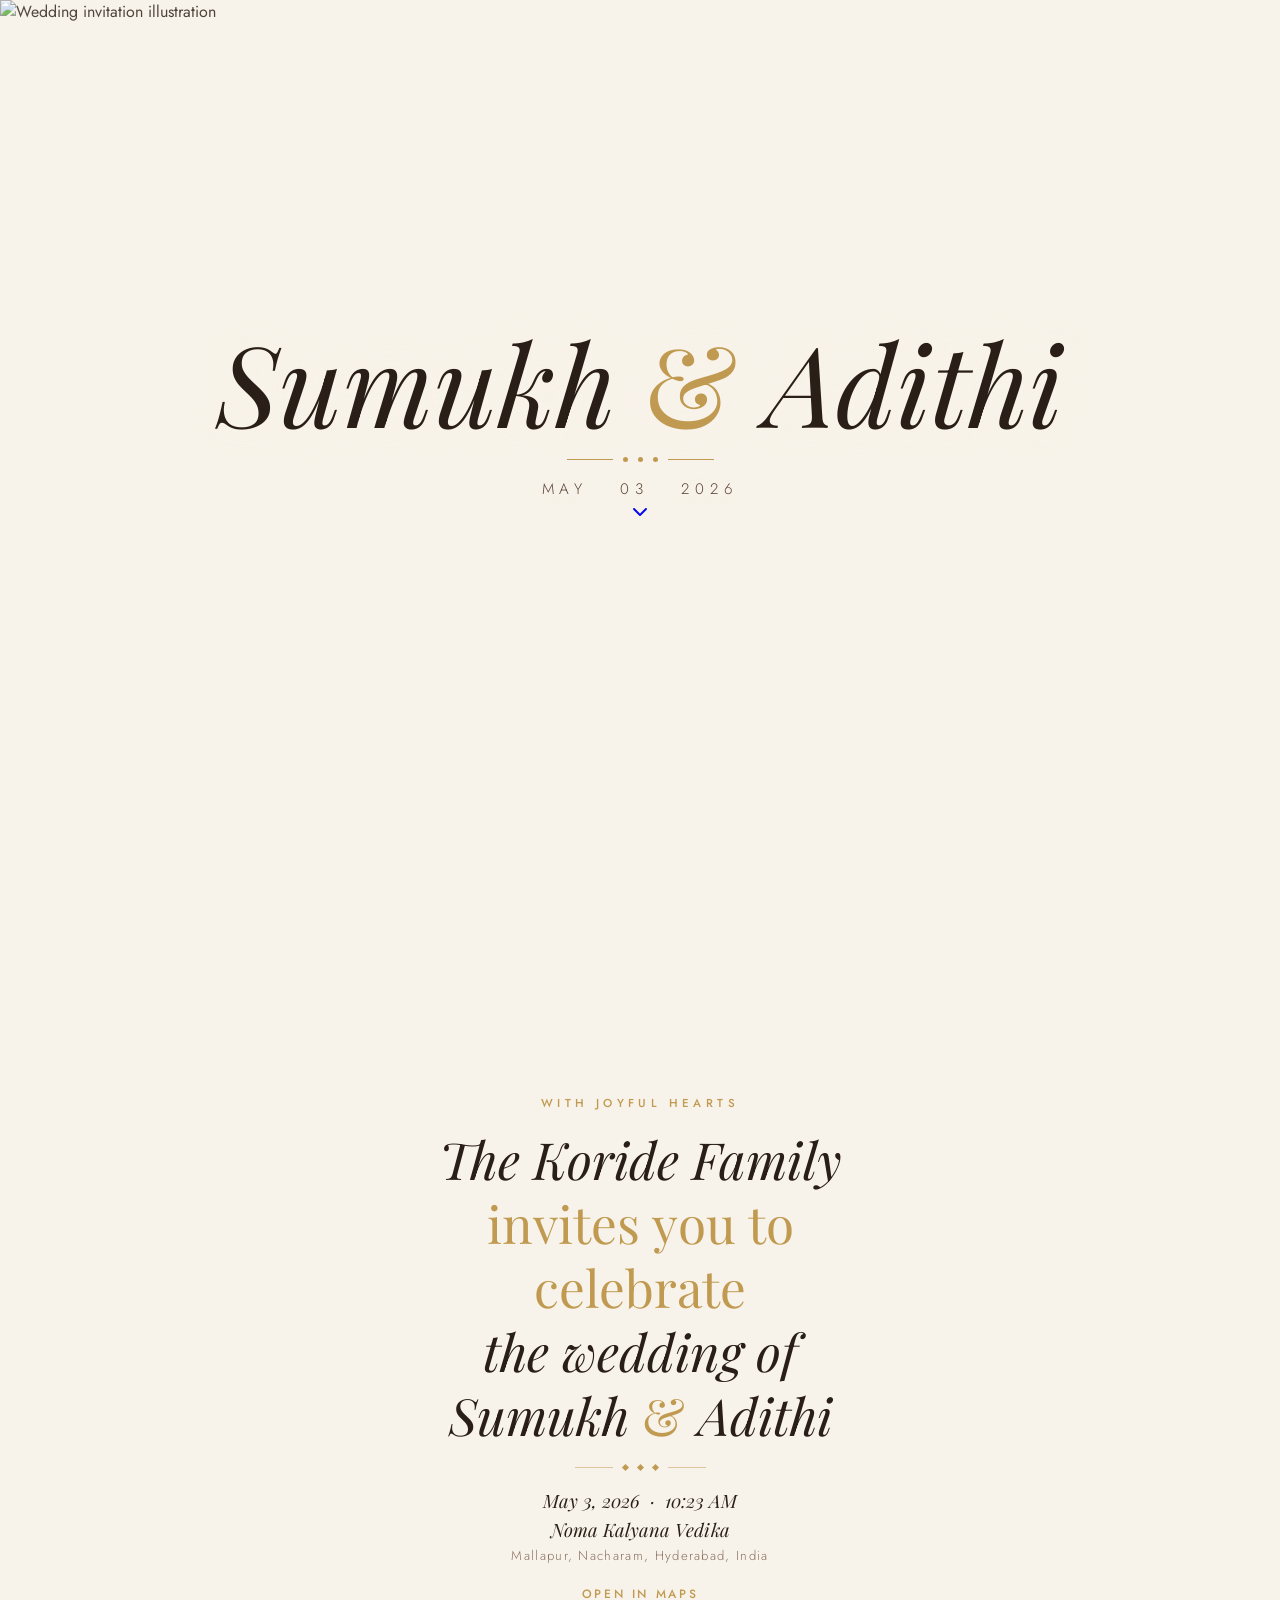
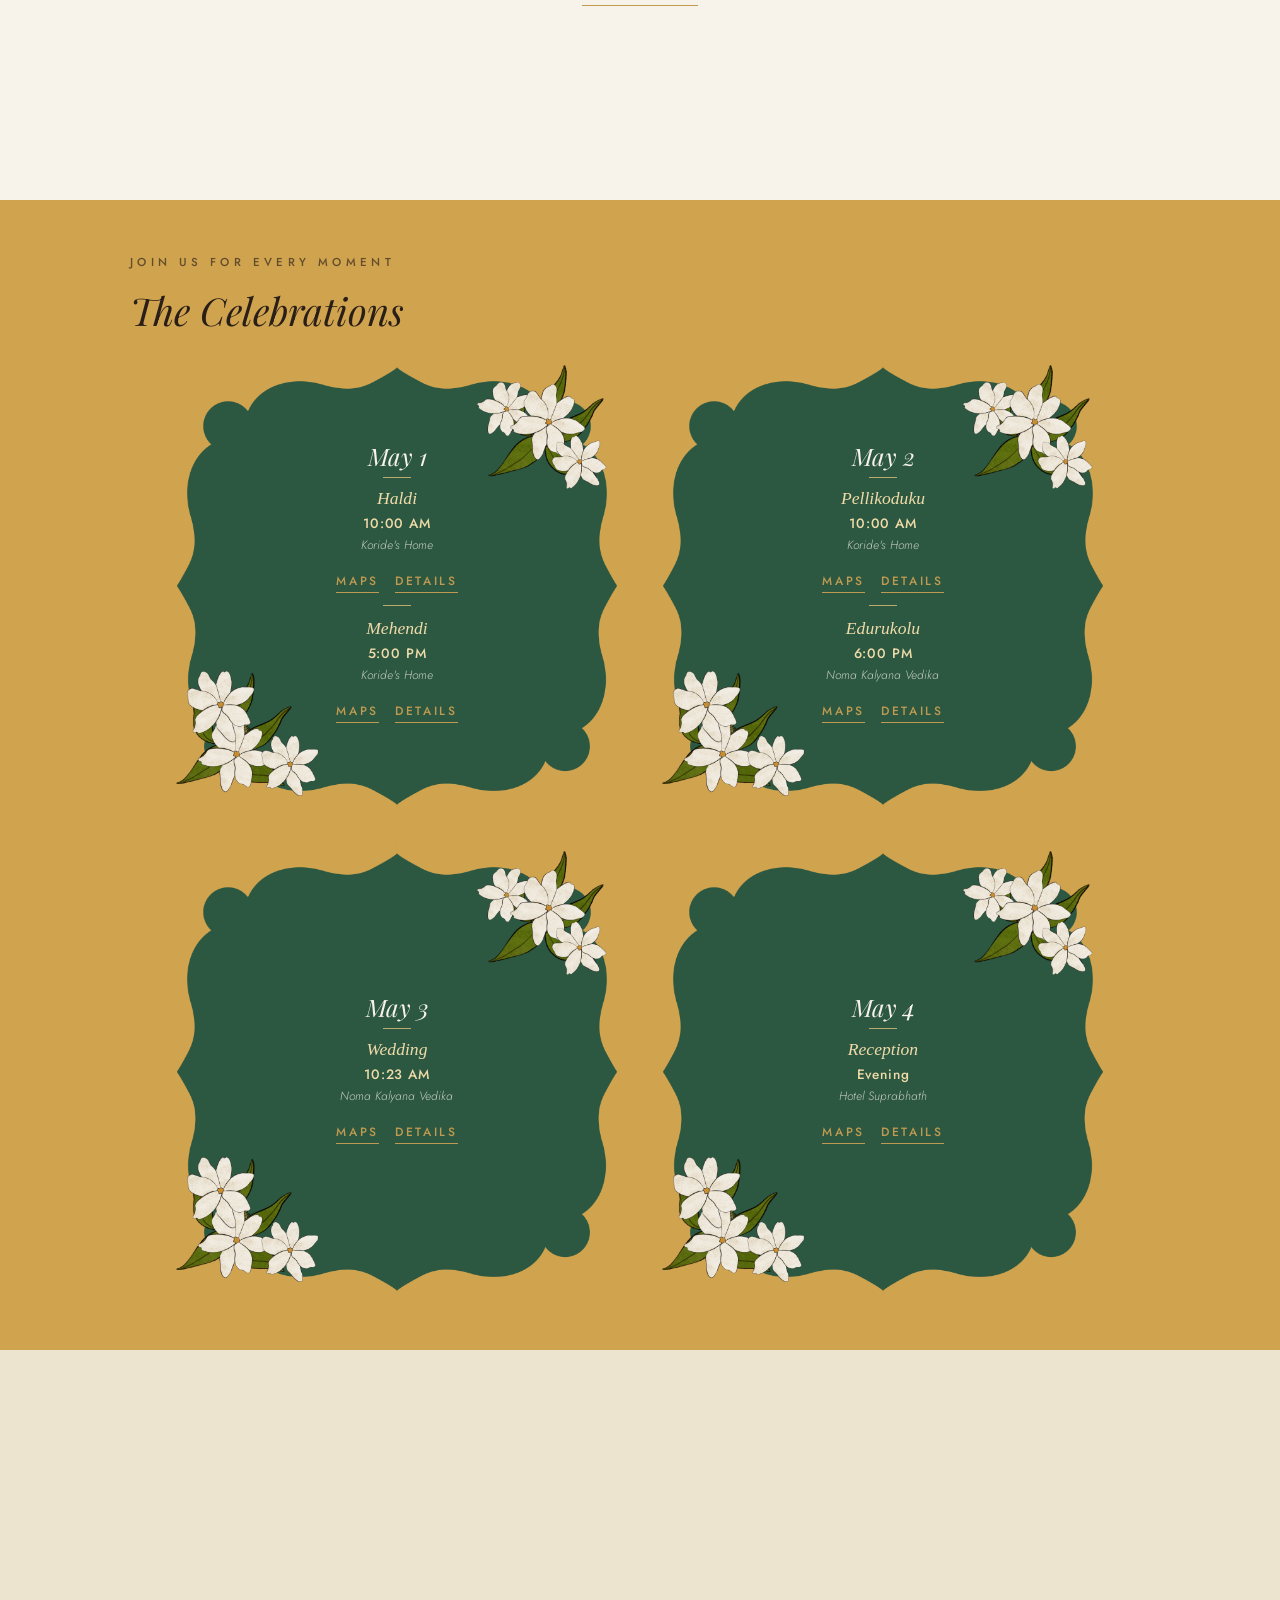
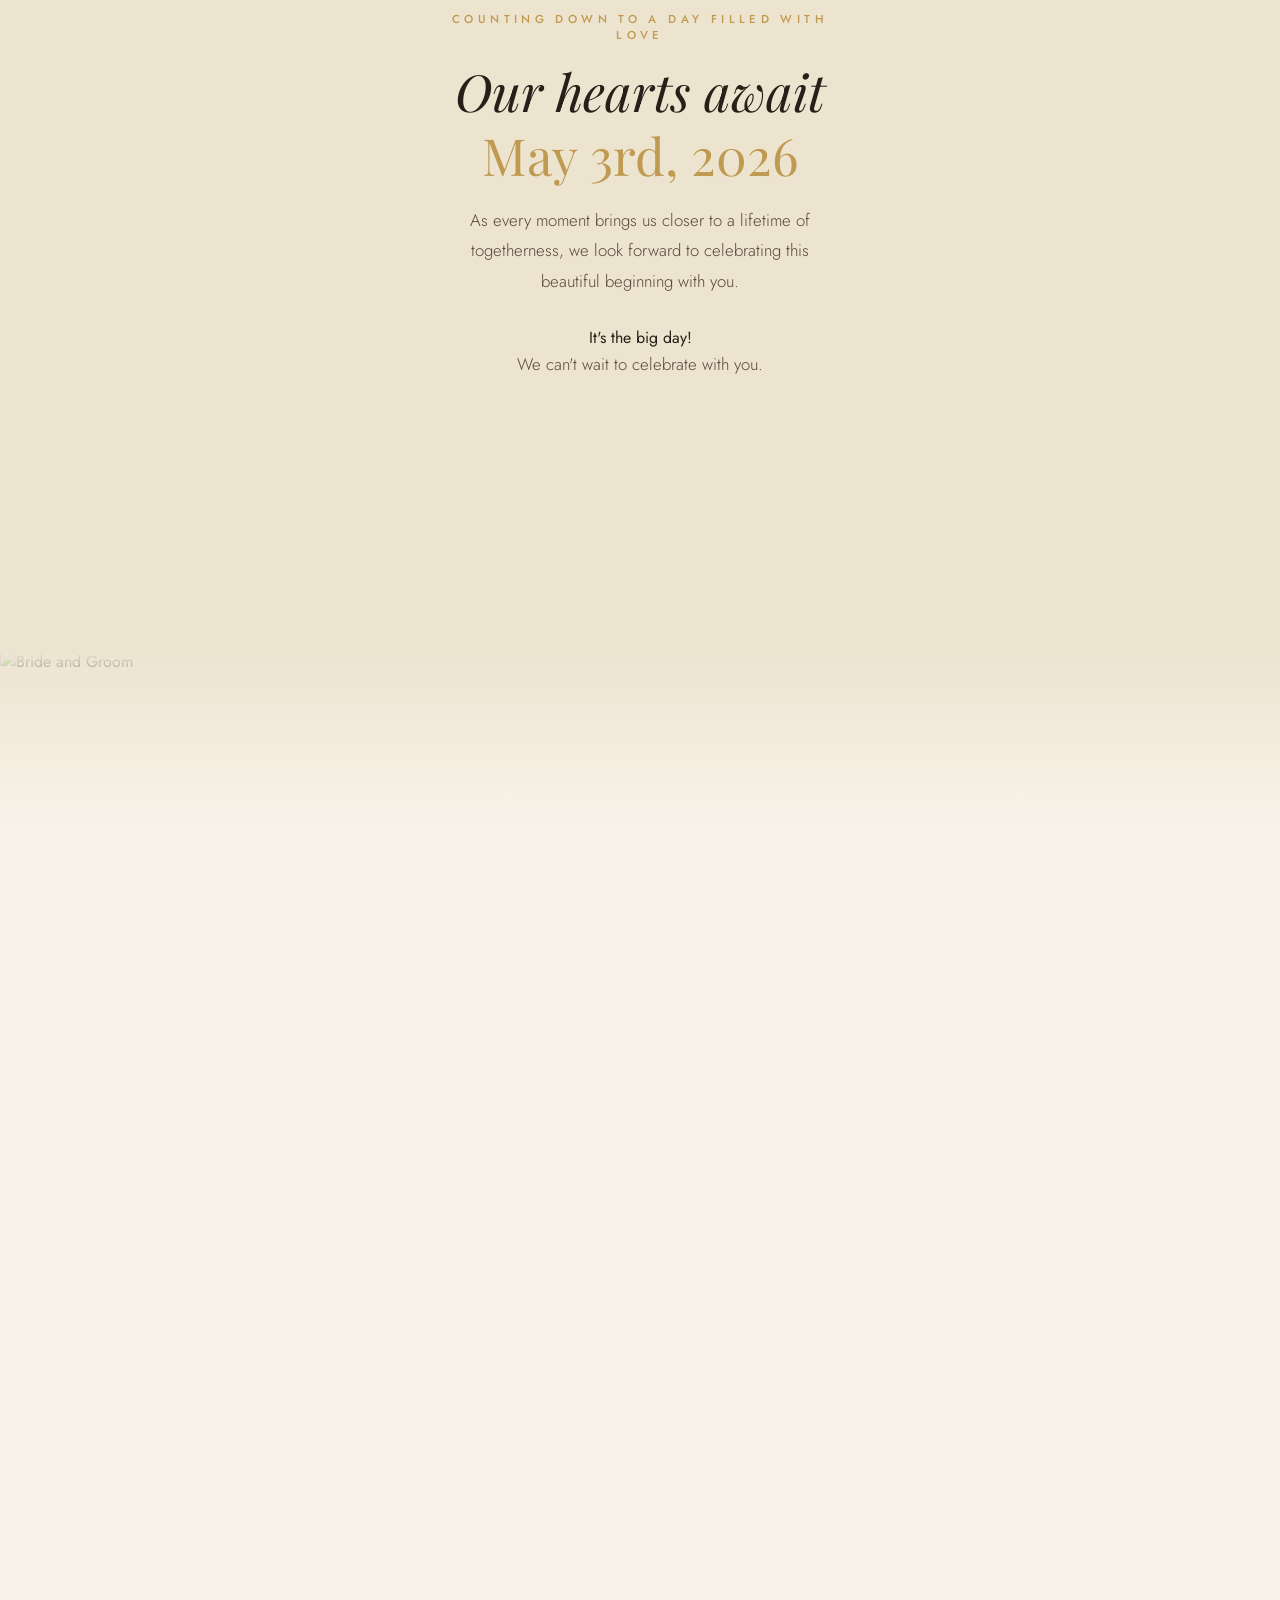
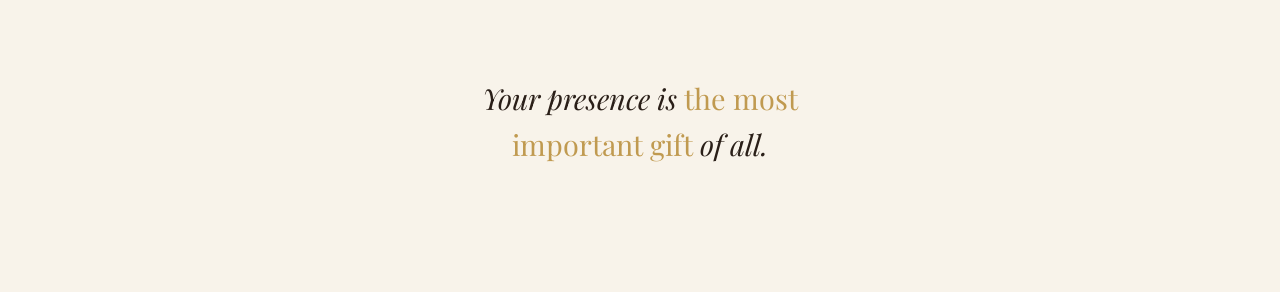
==== index.html @ 303911e2 "added some og url stuff" ====
<!DOCTYPE html>
<html lang="en">
<head>
  <meta charset="utf-8">
  <title>Sumukh & Adithi | The Wedding</title>
  <meta property="og:site_name" content="Sumukh & Adithi | Wedding">
    <meta property="og:url" content="https://sumukh-weds-adithi.netlify.app">
  <meta property="og:type" content="website">
    <meta property="og:image" content="assets/main_page.png">
<meta property="og:image:width" content="1200">
<meta property="og:image:height" content="630">
  <meta name="title" property="og:title" content="Sumukh & Adithi | Wedding">
<meta name="description" property="og:description" content="Sumukh & Adithi are getting married on May 3rd, 2026 in Hyderabad. Join us for the wedding celebrations">  <meta name="viewport" content="width=device-width, initial-scale=1">
  <meta name="theme-color" content="#f8f3ea">

  <link rel="preconnect" href="https://fonts.googleapis.com">
  <link rel="preconnect" href="https://fonts.gstatic.com" crossorigin>
  <link href="https://fonts.googleapis.com/css2?family=Playfair+Display:ital,wght@0,400;0,500;1,400;1,500&family=Jost:wght@300;400;500&display=swap" rel="stylesheet">
  <link rel="stylesheet" href="https://cdnjs.cloudflare.com/ajax/libs/font-awesome/6.5.0/css/all.min.css">
  <link rel="stylesheet" href="style.css">
  <link rel="icon" type="image/png" href="assets/favicon.ico">

</head>
<body>

  <!-- ════════════════════ HERO ════════════════════ -->
  <section class="hero">
    <picture>
      <source media="(min-width: 768px)" srcset="assets/Cream_and_Green_Indian_Traditional_Wedding_Invitation__Website_.svg">
      <img class="hero-svg-bg" src="assets/Cream_and_Green_Indian_Traditional_Wedding_Invitation.svg" alt="Wedding invitation illustration">
    </picture>

    <div class="petals" aria-hidden="true">
      <div class="petal"><svg viewBox="0 0 20 28" fill="none"><ellipse cx="10" cy="14" rx="7" ry="12" fill="#ffffff" opacity="0.9" transform="rotate(-15 10 14)"/></svg></div>
      <div class="petal"><svg viewBox="0 0 18 26" fill="none"><ellipse cx="9" cy="13" rx="6" ry="11" fill="#f5f0e8" opacity="0.85" transform="rotate(20 9 13)"/></svg></div>
      <div class="petal"><svg viewBox="0 0 22 30" fill="none"><ellipse cx="11" cy="15" rx="8" ry="13" fill="#ffffff" opacity="0.75" transform="rotate(-30 11 15)"/></svg></div>
      <div class="petal"><svg viewBox="0 0 16 24" fill="none"><ellipse cx="8" cy="12" rx="5.5" ry="10" fill="#d4a843" opacity="0.8" transform="rotate(10 8 12)"/></svg></div>
      <div class="petal"><svg viewBox="0 0 20 28" fill="none"><ellipse cx="10" cy="14" rx="7" ry="12" fill="#c9962e" opacity="0.7" transform="rotate(-20 10 14)"/></svg></div>
      <div class="petal"><svg viewBox="0 0 18 26" fill="none"><ellipse cx="9" cy="13" rx="6" ry="11" fill="#e8c96a" opacity="0.85" transform="rotate(35 9 13)"/></svg></div>
      <div class="petal"><svg viewBox="0 0 20 28" fill="none"><ellipse cx="10" cy="14" rx="7" ry="12" fill="#faf4e1" opacity="0.9" transform="rotate(-5 10 14)"/></svg></div>
      <div class="petal"><svg viewBox="0 0 24 32" fill="none"><ellipse cx="12" cy="16" rx="8" ry="14" fill="#ffffff" opacity="0.6" transform="rotate(25 12 16)"/></svg></div>
      <div class="petal"><svg viewBox="0 0 16 22" fill="none"><ellipse cx="8" cy="11" rx="5" ry="9" fill="#b8862a" opacity="0.75" transform="rotate(-40 8 11)"/></svg></div>
      <div class="petal"><svg viewBox="0 0 20 28" fill="none"><ellipse cx="10" cy="14" rx="7" ry="12" fill="#e8c96a" opacity="0.65" transform="rotate(15 10 14)"/></svg></div>
      <div class="petal"><svg viewBox="0 0 18 26" fill="none"><ellipse cx="9" cy="13" rx="6" ry="11" fill="#fffbf0" opacity="0.95" transform="rotate(-25 9 13)"/></svg></div>
      <div class="petal"><svg viewBox="0 0 22 30" fill="none"><ellipse cx="11" cy="15" rx="7.5" ry="13" fill="#d4a843" opacity="0.6" transform="rotate(8 11 15)"/></svg></div>
    <div class="petal"><svg viewBox="0 0 18 26" fill="none"><ellipse cx="9" cy="13" rx="6" ry="11" fill="#ff4d8d" opacity="0.85" transform="rotate(-15 9 13)"/></svg></div>
<div class="petal"><svg viewBox="0 0 20 28" fill="none"><ellipse cx="10" cy="14" rx="7" ry="12" fill="#e8195a" opacity="0.75" transform="rotate(22 10 14)"/></svg></div>
<div class="petal"><svg viewBox="0 0 16 24" fill="none"><ellipse cx="8" cy="12" rx="5.5" ry="10" fill="#ff6ba8" opacity="0.9" transform="rotate(-35 8 12)"/></svg></div>
<div class="petal"><svg viewBox="0 0 22 30" fill="none"><ellipse cx="11" cy="15" rx="8" ry="13" fill="#ff1a6c" opacity="0.8" transform="rotate(12 11 15)"/></svg></div>
<div class="petal"><svg viewBox="0 0 18 26" fill="none"><ellipse cx="9" cy="13" rx="6" ry="11" fill="#ff4d8d" opacity="0.85" transform="rotate(-28 9 13)"/></svg></div>
    </div>

    <div class="hero-content">
      <h1>Sumukh <span class="hero-amp">&amp;</span> Adithi</h1>
      <div class="hero-divider">
        <div class="dot"></div>
        <div class="dot"></div>
        <div class="dot"></div>
      </div>
      <p class="hero-date">May &nbsp; 03 &nbsp; 2026</p>
    </div>

    <a href="#welcome" class="scroll-arrow" aria-label="Scroll down">
      <i class="fa fa-chevron-down"></i>
    </a>
  </section>

  <!-- ════════════════════ WELCOME ════════════════════ -->
  <section id="welcome" class="welcome">
    <div class="welcome-inner">
      <p class="section-label reveal">With joyful hearts</p>
      <h2 class="section-title reveal reveal-d1">
        The Koride Family<br>
        <span class="accent">invites you to celebrate</span><br>
        the wedding of<br>
        Sumukh <span class="accent">&amp;</span> Adithi
      </h2>
      <div class="gold-rule reveal reveal-d2">
        <div class="dia"></div><div class="dia"></div><div class="dia"></div>
      </div>
      <p class="detail-line reveal reveal-d2">May 3, 2026 &nbsp;·&nbsp; 10:23 AM</p>
      <p class="detail-line reveal reveal-d2">Noma Kalyana Vedika</p>
      <p class="detail-sub reveal reveal-d3">Mallapur, Nacharam, Hyderabad, India</p>
      <a class="maps-link reveal reveal-d3" href="https://maps.app.goo.gl/pnnGEKu9GH6HP7Bb6" target="_blank">Open in Maps</a>
    </div>
  </section>

  <!-- ════════════════════ EVENTS ════════════════════ -->
  <section class="events-section">
    <div class="events-wrap">
      <p class="section-label reveal">Join us for every moment</p>
      <h2 class="section-title reveal reveal-d1">The Celebrations</h2>

      <div class="events-grid">

        <!-- May 1 -->
        <div class="event-card reveal reveal-d1">
          <h3>May 1</h3>
          <div class="event-div"></div>
          <div class="event-item"
               data-title="Haldi"
               data-date="May 1, 2026 · 10:00 AM"
               data-location="Koride's Home"
               data-desc="An Indian pre-wedding ritual where a paste of turmeric, sandalwood, and oils is applied to the bride and groom for purification, auspiciousness, and skin health">
            <p style="font-style:italic;font-size:1.1em;margin-bottom:4px">Haldi</p>
            <p class="event-date-text">10:00 AM</p>
            <p class="event-loc">Koride's Home</p>
            <div class="event-actions">
              <a class="maps-link" href="https://maps.app.goo.gl/p1BziMAMjbYKRmMd9" target="_blank" onclick="event.stopPropagation()">Maps</a>
              <button class="event-btn" onclick="openModal(this.closest('.event-item'))">Details</button>
            </div>
          </div>
          <div class="event-div" style="margin:12px 0"></div>
          <div class="event-item"
               data-title="Mehendi"
               data-date="May 1, 2026 · 5:00 PM"
               data-location="Koride's Home"
               data-desc="An intimate evening of henna artistry, music, and joy. The hands and feet will be adorned with intricate mehndi patterns in celebration of new beginnings.">
            <p style="font-style:italic;font-size:1.1em;margin-bottom:4px">Mehendi</p>
            <p class="event-date-text">5:00 PM</p>
            <p class="event-loc">Koride's Home</p>
            <div class="event-actions">
              <a class="maps-link" href="https://maps.app.goo.gl/p1BziMAMjbYKRmMd9" target="_blank" onclick="event.stopPropagation()">Maps</a>
              <button class="event-btn" onclick="openModal(this.closest('.event-item'))">Details</button>
            </div>
          </div>
        </div>

        <!-- May 2 -->
        <div class="event-card reveal reveal-d2">
          <h3>May 2</h3>
          <div class="event-div"></div>
          <div class="event-item"
               data-title="Pellikoduku"
               data-date="May 2, 2026 · 10:00 AM"
               data-location="Koride's Home"
               data-desc="The traditional Telugu groom's ceremony, filled with sacred rituals, family blessings, and joyful festivities welcoming Sumukh into this new chapter.">
            <p style="font-style:italic;font-size:1.1em;margin-bottom:4px">Pellikoduku</p>
            <p class="event-date-text">10:00 AM</p>
            <p class="event-loc">Koride's Home</p>
            <div class="event-actions">
              <a class="maps-link" href="https://maps.app.goo.gl/p1BziMAMjbYKRmMd9" target="_blank" onclick="event.stopPropagation()">Maps</a>
              <button class="event-btn" onclick="openModal(this.closest('.event-item'))">Details</button>
            </div>
          </div>
          <div class="event-div" style="margin:12px 0"></div>
          <div class="event-item"
               data-title="Edurukolu"
               data-date="May 2, 2026 · 6:00 PM"
               data-location="Noma Kalyana Vedika"
               data-desc="The traditional Telugu wedding ritual marking the formal welcome of the groom and his family by the bride's family at the wedding venue.">
            <p style="font-style:italic;font-size:1.1em;margin-bottom:4px">Edurukolu</p>
            <p class="event-date-text">6:00 PM</p>
            <p class="event-loc">Noma Kalyana Vedika</p>
            <div class="event-actions">
              <a class="maps-link" href="https://maps.app.goo.gl/pnnGEKu9GH6HP7Bb6" target="_blank" onclick="event.stopPropagation()">Maps</a>
              <button class="event-btn" onclick="openModal(this.closest('.event-item'))">Details</button>
            </div>
          </div>
        </div>

        <!-- May 3 -->
        <div class="event-card reveal reveal-d3">
          <h3>May 3</h3>
          <div class="event-div"></div>
          <div class="event-item"
               data-title="Wedding"
               data-date="May 3, 2026 · 10:23 AM"
               data-location="Noma Kalyana Vedika"
               data-desc="The sacred union of Sumukh and Adithi. The muhurtham begins at 10:23 AM sharp — please be seated beforehand.">
            <p style="font-style:italic;font-size:1.1em;margin-bottom:4px">Wedding</p>
            <p class="event-date-text">10:23 AM</p>
            <p class="event-loc">Noma Kalyana Vedika</p>
            <div class="event-actions">
              <a class="maps-link" href="https://maps.app.goo.gl/pnnGEKu9GH6HP7Bb6" target="_blank" onclick="event.stopPropagation()">Maps</a>
              <button class="event-btn" onclick="openModal(this.closest('.event-item'))">Details</button>
            </div>
          </div>
        </div>

        <!-- May 4 -->
        <div class="event-card reveal reveal-d4">
          <h3>May 4</h3>
          <div class="event-div"></div>
          <!-- <div class="event-item"
               data-title="Satyanarayana Puja"
               data-date="May 4, 2026 · 10:00 AM"
               data-location="Koride's Home"
               data-desc="A sacred Hindu ceremony to invoke blessings and gratitude. This ritual brings the family together in devotion and celebration.">
            <p style="font-style:italic;font-size:1.1em;margin-bottom:4px">Satyanarayana Puja</p>
            <p class="event-date-text">10:00 AM</p>
            <p class="event-loc">Koride's Home</p>
            <div class="event-actions">
              <a class="maps-link" href="https://maps.app.goo.gl/p1BziMAMjbYKRmMd9" target="_blank" onclick="event.stopPropagation()">Maps</a>
              <button class="event-btn" onclick="openModal(this.closest('.event-item'))">Details</button>
            </div>
          </div>
          <div class="event-div" style="margin:12px 0"></div> -->
          <div class="event-item"
               data-title="Reception"
               data-date="May 4, 2026 · Evening"
               data-location="Hotel Suprabhath"
               data-desc="An evening of dinner, music, and dancing. Dress in your finest traditional or festive attire!">
            <p style="font-style:italic;font-size:1.1em;margin-bottom:4px">Reception</p>
            <p class="event-date-text">Evening</p>
            <p class="event-loc">Hotel Suprabhath</p>
            <div class="event-actions">
              <a class="maps-link" href="https://maps.app.goo.gl/icMbtGBNhkcbWjBH8" target="_blank" onclick="event.stopPropagation()">Maps</a>
              <button class="event-btn" onclick="openModal(this.closest('.event-item'))">Details</button>
            </div>
          </div>
        </div>

      </div>
    </div>
  </section>

  <!-- ════════════════════ RSVP / COUNTDOWN ════════════════════ -->
  <section class="rsvp-section">
    <div class="rsvp-inner">
      <p class="section-label reveal">Counting down to a day filled with love</p>
      <h2 class="section-title reveal reveal-d1">
        Our hearts await<br>
        <span class="accent">May 3rd, 2026</span>
      </h2>
      <p class="body-text reveal reveal-d2">
        As every moment brings us closer to a lifetime of togetherness,
        we look forward to celebrating this beautiful beginning with you.
      </p>
      <div id="countdown" class="countdown reveal reveal-d2">
        <div><span id="days">0</span><small>Days</small></div>
        <div><span id="hours">0</span><small>Hours</small></div>
        <div><span id="minutes">0</span><small>Minutes</small></div>
        <div><span id="seconds">0</span><small>Seconds</small></div>
      </div>
      <p class="body-text reveal reveal-d2">We can't wait to celebrate with you.</p>
    </div>
  </section>

  <!-- ════════════════════ COUPLE ════════════════════ -->
  <section class="couple-section">
    <div class="couple-mask">
      <picture>
        <source media="(min-width: 768px)" srcset="assets/bride_and_groom.svg">
        <img src="assets/bride_and_groom_mobile.svg" alt="Bride and Groom">
      </picture>
    </div>
  </section>

  <!-- ════════════════════ GIFT / FOOTER ════════════════════ -->
  <section class="gift-section">
    <p class="reveal">
      Your presence is <span class="accent">the most important gift</span> of all.
    </p>
  </section>

  <!-- ════════════════════ MODAL ════════════════════ -->
  <div class="modal-overlay" id="modal" role="dialog" aria-modal="true">
    <div class="modal">
      <button class="modal-close" onclick="closeModal()" aria-label="Close">&times;</button>
      <h3 id="modal-title"></h3>
      <div class="modal-div"></div>
      <p class="m-label">Date &amp; Time</p>
      <p id="modal-date"></p>
      <p class="m-label">Location</p>
      <p id="modal-location"></p>
      <p class="m-label">About</p>
      <p id="modal-desc"></p>
    </div>
  </div>

  <!-- ════════════════════ MUSIC ════════════════════
  <div id="music-player">
    <audio id="bg-music" loop>
      <source src="assets/music.mp3" type="audio/mpeg">
    </audio>
    <button id="music-btn" onclick="toggleMusic()" aria-label="Toggle music">♪</button>
  </div> -->

  <!-- ════════════════════ SCRIPTS ════════════════════ -->
  <script>
    // Countdown
    const targetDate = new Date("May 3, 2026 00:00:00").getTime();
    function updateCountdown() {
      const diff = targetDate - Date.now();
      if (diff <= 0) { document.getElementById("countdown").innerHTML = "It's the big day!"; return; }
      document.getElementById("days").innerText    = Math.floor(diff / 86400000);
      document.getElementById("hours").innerText   = Math.floor((diff / 3600000) % 24);
      document.getElementById("minutes").innerText = Math.floor((diff / 60000) % 60);
      document.getElementById("seconds").innerText = Math.floor((diff / 1000) % 60);
    }
    setInterval(updateCountdown, 1000);
    updateCountdown();

    // Scroll reveal
    const io = new IntersectionObserver(entries => {
      entries.forEach(e => { if (e.isIntersecting) { e.target.classList.add('visible'); io.unobserve(e.target); } });
    }, { threshold: 0.1 });
    document.querySelectorAll('.reveal').forEach(el => io.observe(el));

    // Modal
    function openModal(card) {
      document.getElementById('modal-title').textContent    = card.dataset.title;
      document.getElementById('modal-date').textContent     = card.dataset.date;
      document.getElementById('modal-location').textContent = card.dataset.location;
      document.getElementById('modal-desc').textContent     = card.dataset.desc;
      document.getElementById('modal').classList.add('open');
      document.body.style.overflow = 'hidden';
    }
    function closeModal() {
      document.getElementById('modal').classList.remove('open');
      document.body.style.overflow = '';
    }
    document.getElementById('modal').addEventListener('click', e => { if (e.target === e.currentTarget) closeModal(); });
    document.addEventListener('keydown', e => { if (e.key === 'Escape') closeModal(); });

    // Music
    //const music = document.getElementById('bg-music');
    //const btn   = document.getElementById('music-btn');
    //let playing = false;
    //music.volume = 0.12;
    //function toggleMusic() {
    //  playing ? music.pause() : music.play();
      //playing = !playing;
      //btn.textContent      = playing ? '■' : '♪';
      //btn.style.background = playing ? 'var(--gold-pale)' : 'var(--cream)';
    //} 
  </script>

</body>
</html>
---- style.css ----
/* ============================================================
   RESET & BOX MODEL
   ============================================================ */
*, *::before, *::after {
  box-sizing: border-box;
  margin: 0;
  padding: 0;
}

/* ============================================================
   CSS VARIABLES
   ============================================================ */
:root {
  /* Wedding palette */
  --cream:        #f8f3ea;
  --cream-deep:   #ede4d0;
  --gold:         #c09a50;
  --gold-light:   #dfc07a;
  --gold-pale:    #f0dba8;
  --gold-section: #d0a34f;
  --rose:         #c47b8a;
  --rose-light:   #e8aab8;
  --rose-pale:    #f5d5dc;
  --text-dark:    #2a1f18;
  --text-mid:     #5a4538;
  --text-light:   #8a7060;

  /* Legacy palette (style.css) */
  --green:        #5B7343;
  --light-green:  #B1BF93;
  --yellow:       #D6D989;
  --yellow-down:  #fbfdba;
  --beige:        #f8e3f9;
  --red:          #A66565;
  --text:         #f0dba8;

  /* Shadows */
  --shadow-color: 79deg 26% 66%;
  --shadow-1-elevation-low:
    0px 0.2px 0.2px hsl(var(--shadow-color) / 0.34),
    0px 0.4px 0.5px -1.2px hsl(var(--shadow-color) / 0.34),
    0px 0.9px 1px   -2.5px hsl(var(--shadow-color) / 0.34);
  --shadow-1-elevation-medium:
    0px 0.2px 0.2px hsl(var(--shadow-color) / 0.36),
    0px 0.7px 0.8px -0.8px hsl(var(--shadow-color) / 0.36),
    0px 1.8px 2px   -1.7px hsl(var(--shadow-color) / 0.36),
    0.1px 4.5px 5.1px -2.5px hsl(var(--shadow-color) / 0.36);
  --shadow-1-elevation-high:
    0px 0.2px 0.2px hsl(var(--shadow-color) / 0.34),
    0px 1.3px 1.5px -0.4px hsl(var(--shadow-color) / 0.34),
    0.1px 2.4px 2.7px -0.7px hsl(var(--shadow-color) / 0.34),
    0.1px 4px   4.5px -1.1px hsl(var(--shadow-color) / 0.34),
    0.1px 6.4px 7.2px -1.4px hsl(var(--shadow-color) / 0.34),
    0.2px 10px  11.3px -1.8px hsl(var(--shadow-color) / 0.34),
    0.3px 15.1px 17px  -2.1px hsl(var(--shadow-color) / 0.34),
    0.5px 22.3px 25.1px -2.5px hsl(var(--shadow-color) / 0.34);

  --shadow-color-2: 62deg 51% 69%;
  --shadow-2-elevation-low:
    0px 0.2px 0.2px hsl(var(--shadow-color-2) / 0.34),
    0px 0.4px 0.5px -1.2px hsl(var(--shadow-color-2) / 0.34),
    0px 0.9px 1px   -2.5px hsl(var(--shadow-color-2) / 0.34);
  --shadow-2-elevation-medium:
    0px 0.2px 0.2px hsl(var(--shadow-color-2) / 0.36),
    0px 0.7px 0.8px -0.8px hsl(var(--shadow-color-2) / 0.36),
    0px 1.8px 2px   -1.7px hsl(var(--shadow-color-2) / 0.36),
    0.1px 4.5px 5.1px -2.5px hsl(var(--shadow-color-2) / 0.36);
  --shadow-2-elevation-high:
    0px 0.2px 0.2px hsl(var(--shadow-color-2) / 0.34),
    0px 1.3px 1.5px -0.4px hsl(var(--shadow-color-2) / 0.34),
    0.1px 2.4px 2.7px -0.7px hsl(var(--shadow-color-2) / 0.34),
    0.1px 4px   4.5px -1.1px hsl(var(--shadow-color-2) / 0.34),
    0.1px 6.4px 7.2px -1.4px hsl(var(--shadow-color-2) / 0.34),
    0.2px 10px  11.3px -1.8px hsl(var(--shadow-color-2) / 0.34),
    0.3px 15.1px 17px  -2.1px hsl(var(--shadow-color-2) / 0.34),
    0.5px 22.3px 25.1px -2.5px hsl(var(--shadow-color-2) / 0.34);
}

/* ============================================================
   CUSTOM FONTS
   ============================================================ */
@font-face {
  font-family: 'Amalfi-Coast';
  src: url('assets/fonts/SiramanRegular-q22nq.otf') format('woff'),
       url('assets/fonts/Amalfi-Coast.ttf.svg#Amalfi-Coast') format('svg'),
       url('assets/fonts/Amalfi-Coast.ttf.eot'),
       url('assets/fonts/Amalfi-Coast.ttf.eot?#iefix') format('embedded-opentype');
  font-weight: normal;
  font-style: normal;
}

/* ============================================================
   BASE
   ============================================================ */
html {
  scroll-behavior: smooth;
  font-size: 16px;
}

body {
  font-family: 'Jost', sans-serif;
  background: var(--cream);
  color: var(--text-dark);
  overflow-x: hidden;
}

/* ============================================================
   SECTIONS
   ============================================================ */
section {
  position: relative;
  width: 100%;
  height: 100svh;
  display: flex;
  flex-direction: column;
  align-items: center;
  justify-content: center;
  overflow: hidden;
}

/* ============================================================
   TYPOGRAPHY — SHARED
   ============================================================ */
h1, h2, h3, p {
  font-family: 'Cormorant Garamond', serif;
  color: var(--text);
  font-weight: 400;
}

.section-label {
  font-family: 'Jost', sans-serif;
  font-size: clamp(0.6rem, 1.8vw, 0.72rem);
  font-weight: 500;
  letter-spacing: 0.38em;
  text-transform: uppercase;
  color: var(--gold);
  margin-bottom: 16px;
}

.section-title {
  font-family: 'Playfair Display', serif;
  font-style: italic;
  font-size: clamp(1.7rem, 5.5vw, 3.2rem);
  font-weight: 400;
  color: var(--text-dark);
  line-height: 1.25;
  margin-bottom: 18px;
}
.section-title .accent { color: var(--gold); font-style: normal; }

.body-text {
  font-family: 'Jost', sans-serif;
  font-size: clamp(0.88rem, 2.4vw, 1.05rem);
  font-weight: 300;
  color: var(--text-mid);
  line-height: 1.8;
  margin-bottom: 10px;
}

.detail-line {
  font-family: 'Playfair Display', serif;
  font-style: italic;
  font-size: clamp(0.95rem, 2.8vw, 1.15rem);
  color: var(--text-dark);
  margin-bottom: 4px;
}

.detail-sub {
  font-family: 'Jost', sans-serif;
  font-size: clamp(0.72rem, 2vw, 0.82rem);
  font-weight: 300;
  letter-spacing: 0.1em;
  color: var(--text-light);
  margin-bottom: 16px;
}

/* ============================================================
   LINKS
   ============================================================ */
a:visited { color: var(--text); }

.text-link {
  color: var(--text-dark);
  text-decoration: none;
  border-bottom: 1px solid var(--gold);
  transition: color 0.2s;
}
.text-link:hover { color: var(--gold); }

.maps-link {
  display: inline-block;
  font-family: 'Jost', sans-serif;
  font-size: clamp(0.65rem, 2vw, 0.75rem);
  font-weight: 500;
  letter-spacing: 0.22em;
  text-transform: uppercase;
  color: var(--gold);
  text-decoration: none;
  border-bottom: 1px solid var(--gold);
  padding-bottom: 2px;
  margin-top: 4px;
  transition: color 0.2s;
}

a[href^="tel"] { color: inherit; text-decoration: none; }

/* ============================================================
   DECORATIVE ELEMENTS
   ============================================================ */
.gold-rule {
  display: flex;
  align-items: center;
  justify-content: center;
  gap: 10px;
  margin: 18px auto;
}
.gold-rule::before, .gold-rule::after {
  content: '';
  display: block;
  width: 38px; height: 1px;
  background: var(--gold);
  opacity: 0.5;
}
.dia {
  width: 5px; height: 5px;
  background: var(--gold);
  transform: rotate(45deg);
}

/* ============================================================
   PETALS
   ============================================================ */
.petal {
  position: absolute;
  top: -30px;
  animation: fall linear infinite;
  pointer-events: none;
}
.petal--leaf svg { width: 100%; height: auto; aspect-ratio: 1 / 2; }
.petal--clover svg { width: 100%; height: auto; aspect-ratio: 1 / 1; }

.petal:nth-child(1)  { left:  4%; animation-duration:  9s; animation-delay: 0s;    width: 14px; }
.petal:nth-child(2)  { left: 12%; animation-duration: 13s; animation-delay: 1.5s;  width: 10px; }
.petal:nth-child(3)  { left: 22%; animation-duration: 10s; animation-delay: 3s;    width: 16px; }
.petal:nth-child(4)  { left: 33%; animation-duration: 14s; animation-delay: 0.8s;  width: 12px; }
.petal:nth-child(5)  { left: 44%; animation-duration: 11s; animation-delay: 2.2s;  width: 18px; }
.petal:nth-child(6)  { left: 55%; animation-duration: 12s; animation-delay: 4s;    width: 11px; }
.petal:nth-child(7)  { left: 65%; animation-duration:  9s; animation-delay: 1s;    width: 14px; }
.petal:nth-child(8)  { left: 74%; animation-duration: 15s; animation-delay: 2.8s;  width: 16px; }
.petal:nth-child(9)  { left: 84%; animation-duration: 10s; animation-delay: 0.4s;  width: 12px; }
.petal:nth-child(10) { left: 93%; animation-duration: 13s; animation-delay: 3.5s;  width: 15px; }
.petal:nth-child(11) { left: 18%; animation-duration: 11s; animation-delay: 5s;    width: 10px; }
.petal:nth-child(12) { left: 50%; animation-duration: 16s; animation-delay: 1.2s;  width: 13px; }
.petal:nth-child(13) { left:  8%; animation-duration: 11s; animation-delay: 2s;   width: 12px; }
.petal:nth-child(14) { left: 28%; animation-duration: 14s; animation-delay: 0.5s; width: 15px; }
.petal:nth-child(15) { left: 48%; animation-duration:  9s; animation-delay: 3.5s; width: 11px; }
.petal:nth-child(16) { left: 70%; animation-duration: 13s; animation-delay: 1.8s; width: 14px; }
.petal:nth-child(17) { left: 88%; animation-duration: 10s; animation-delay: 4.5s; width: 13px; }
@keyframes fall {
  0%   { transform: translateY(0)     rotate(0deg)   translateX(0);    opacity: 1; }
  25%  { transform: translateY(25vh)  rotate(90deg)  translateX(15px); }
  50%  { transform: translateY(50vh)  rotate(180deg) translateX(-10px);}
  75%  { transform: translateY(75vh)  rotate(270deg) translateX(12px); }
  100% { transform: translateY(105vh) rotate(360deg) translateX(0);    opacity: 0; }
}

/* ============================================================
   HERO
   ============================================================ */
.hero { background: var(--cream); }

.hero-svg-bg {
  position: absolute;
  inset: 0;
  width: 100%; height: 100%;
  object-fit: cover;
  object-position: center;
  z-index: 0;
  animation: bgBreath 25s ease-in-out infinite alternate;
}
@keyframes bgBreath {
  from { transform: scale(1.02); }
  to   { transform: scale(1.06); }
}

.hero::after {
  content: '';
  position: absolute; inset: 0;
  background: radial-gradient(ellipse at center,
    rgba(248,243,234,0.00) 0%,
    rgba(248,243,234,0.10) 55%,
    rgba(248,243,234,0.20) 100%);
  z-index: 1;
  pointer-events: none;
}

.hero-content {
  position: relative;
  z-index: 2;
  text-align: center;
  padding: 0 24px;
  margin-top: -6vh;
  text-shadow: 0 2px 16px rgba(248,243,234,0.85), 0 0 40px rgba(248,243,234,0.6);
}

.hero-content h1 {
  font-family: 'Playfair Display', serif;
  font-style: italic;
  font-size: clamp(2.8rem, 10.5vw, 7rem);
  font-weight: 400;
  color: var(--text-dark);
  line-height: 1.05;
  animation: fadeUp 1.2s 0.3s both ease-out;
}
.hero-amp { color: var(--gold); font-style: normal; }

.hero-divider {
  display: flex;
  align-items: center;
  justify-content: center;
  gap: 10px;
  margin: 16px auto;
  animation: fadeUp 1.2s 0.65s both ease-out;
}
.hero-divider::before, .hero-divider::after {
  content: '';
  display: block;
  width: 46px; height: 1px;
  background: var(--gold);
}
.hero-divider .dot {
  width: 5px; height: 5px;
  border-radius: 50%;
  background: var(--gold);
}

.hero-date {
  font-family: 'Jost', sans-serif;
  font-size: clamp(0.72rem, 2.2vw, 0.95rem);
  font-weight: 300;
  letter-spacing: 0.38em;
  color: var(--text-mid);
  text-transform: uppercase;
  animation: fadeUp 1.2s 0.9s both ease-out;
}

@keyframes fadeUp {
  from { opacity: 0; transform: translateY(18px); }
  to   { opacity: 1; transform: translateY(0); }
}

/* ============================================================
   COUPLE SECTION
   ============================================================ */
.couple-section {
  position: relative;
  width: 100%;
  height: 100svh;
  /* Top matches RSVP (cream-deep), bottom matches gift (cream) */
  background: linear-gradient(
    to bottom,
    var(--cream-deep) 0%,
    var(--cream) 20%,
    var(--cream) 100%
  );
  display: flex;
  align-items: center;
  justify-content: center;
  overflow: visible;
}

.couple-section::before {
  content: '';
  position: absolute; inset: 0;
  background-image: url('assets/Cream_and_Green_Indian_Traditional_Wedding_Invitation.svg');
  background-size: cover;
  background-position: center bottom;
  opacity: 0.06;
  pointer-events: none;
  z-index: 0;
}

/* Mask only the image, not the section background */
.couple-mask {
  position: absolute;
  inset: 0;
  z-index: 1;
  -webkit-mask-image: linear-gradient(
    to bottom,
    transparent 0%,
    black 8%,      /* was 18% — faster fade in at top */
    black 88%,     /* was 72% — holds solid longer */
    transparent 100%
  );
  mask-image: linear-gradient(
    to bottom,
    transparent 0%,
    black 8%,
    black 88%,
    transparent 100%
  );
}
.couple-mask picture { display: block; width: 100%; height: 100%; }
.couple-mask picture img {
  width: 100%; height: 100%;
  object-fit: cover;
  object-position: center;
  display: block;
}

@media (max-width: 767px) {
  .couple-section {
    height: auto;
    min-height: 100svh;
    padding: 10px 0;
  }

    .couple-section::before {
    display: none;
  }

  .couple-mask {
    position: relative; /* not absolute on mobile */
    width: 100%;
    height: auto;

    /* Much subtler fade — just a gentle bottom dissolve */
-webkit-mask-image: linear-gradient(to bottom, black 96%, transparent 100%);
mask-image: linear-gradient(to bottom, black 96%, transparent 100%);
  }

  .couple-mask picture { height: auto; }

  .couple-mask picture img {
    object-fit: contain;     /* show full image, no cropping */
    object-position: center;
    height: auto;
    width: 100%;
  }
}

/* ============================================================
   WELCOME
   ============================================================ */
.welcome { background: var(--cream); }

.welcome-inner {
  position: relative; z-index: 1;
  text-align: center;
  max-width: 600px;
  padding: 0 clamp(24px, 6vw, 60px);
}

/* ============================================================
   EVENTS
   ============================================================ */
.events-section {
  background: var(--gold-section);
  justify-content: center;
  height: auto;
  min-height: 100svh;
  padding: clamp(40px, 6vh, 80px) 0;
}
.events-section::before { display: none; }

.events-wrap {
  position: relative; z-index: 1;
  width: 100%;
  max-width: 1100px;
  padding: 0 clamp(16px, 4vw, 40px);
}

.events-section .section-label { color: rgba(42,31,24,0.65); }
.events-section .section-title {
  color: var(--text-dark);
  margin-bottom: 22px;
  font-size: clamp(1.4rem, 4.5vw, 2.4rem);
}

.events-grid {
  display: grid;
  grid-template-columns: repeat(2, 1fr);
  gap: clamp(20px, 3vw, 32px);
  width: 100%;
  padding: 0 clamp(16px, 4vw, 40px);
  box-sizing: border-box;
}

.event-card {
  position: relative;
  aspect-ratio: 1 / 1;
  background-image: url('frame_card.png');
  background-size: cover;
  background-position: center;
  padding: 18%;
  text-align: center;
  cursor: default;
  transition: transform 0.35s ease;
  display: flex;
  flex-direction: column;
  align-items: center;
  justify-content: center;
  overflow: hidden;
}
.event-card:hover { transform: translateY(-4px); }
.event-card > * { position: relative; z-index: 1; }

.event-card h3 {
  font-family: 'Playfair Display', serif;
  font-style: italic;
  font-size: clamp(1rem, 2.8vw, 1.5rem);
  font-weight: 400;
  color: var(--cream);
  margin-bottom: 8px;
  line-height: 1.1;
}

.event-div {
  width: 28px; height: 1px;
  background: var(--gold-light);
  margin: 0 auto 10px;
  opacity: 0.8;
}

.event-date-text {
  font-family: 'Jost', sans-serif;
  font-size: clamp(0.65rem, 1.8vw, 0.85rem);
  font-weight: 500;
  letter-spacing: 0.06em;
  color: var(--gold-pale);
  margin-bottom: 3px;
}

.event-loc {
  font-family: 'Jost', sans-serif;
  font-size: clamp(0.6rem, 1.5vw, 0.75rem);
  font-weight: 300;
  color: rgba(248,243,234,0.75);
  font-style: italic;
  margin-bottom: 14px;
}

.event-item { position: relative; }

.event-actions {
  display: flex;
  align-items: center;
  justify-content: center;
  gap: 16px;
  margin-top: 8px;
  flex-wrap: wrap;
}

.event-btn {
  font-family: 'Jost', sans-serif;
  font-size: clamp(0.65rem, 2vw, 0.75rem);
  font-weight: 500;
  letter-spacing: 0.22em;
  text-transform: uppercase;
  color: var(--gold);
  background: transparent;
  border: none;
  border-bottom: 1px solid var(--gold);
  padding: 0 0 2px;
  margin-top: 4px;
  cursor: pointer;
  transition: color 0.2s;
}
.event-btn:hover { color: var(--gold); }

/* ============================================================
   RSVP / COUNTDOWN
   ============================================================ */
.rsvp-section { background: var(--cream-deep); }
.rsvp-section::before {
  content: '';
  position: absolute; inset: 0;
  background-image: url('assets/Cream_and_Green_Indian_Traditional_Wedding_Invitation__Website_.svg');
  background-size: cover;
  background-position: center;
  opacity: 0.07;
  pointer-events: none;
  z-index: 0;
}

.rsvp-inner {
  position: relative; z-index: 1;
  text-align: center;
  max-width: 520px;
  padding: 0 clamp(24px, 6vw, 60px);
}

.countdown {
  display: flex;
  flex-direction: row;
  justify-content: center;
  align-items: center;
  gap: 20px;
  margin-top: 30px;
}
.countdown div {
  display: flex;
  flex-direction: column;
  align-items: center;
  width: auto;
}
.countdown span {
  font-size: 1.5rem;
  font-weight: 300;
  line-height: 1;
}
.countdown small {
  font-size: 0.9rem;
  letter-spacing: 1px;
}

/* ============================================================
   ACCOMMODATION
   ============================================================ */
.accommodation { background: var(--cream); }
.accommodation::before {
  content: '';
  position: absolute; inset: 0;
  background-image: url('assets/Cream_and_Green_Indian_Traditional_Wedding_Invitation.svg');
  background-size: cover;
  background-position: center bottom;
  opacity: 0.06;
  pointer-events: none;
  z-index: 0;
}
.accommodation-inner {
  position: relative; z-index: 1;
  text-align: center;
  max-width: 600px;
  padding: 0 clamp(24px, 6vw, 60px);
}

/* ============================================================
   GIFT / FOOTER
   ============================================================ */
.gift-section {
  background: var(--cream);
  height: 38svh;
}
.gift-section::before {
  content: '';
  position: absolute; inset: 0;
  background-image: url('assets/Cream_and_Green_Indian_Traditional_Wedding_Invitation.svg');
  background-size: cover;
  opacity: 0.06;
  pointer-events: none;
}
.gift-section p {
  position: relative; z-index: 1;
  font-family: 'Playfair Display', serif;
  font-style: italic;
  font-size: clamp(1.1rem, 4vw, 1.8rem);
  color: var(--text-dark);
  max-width: 420px;
  text-align: center;
  padding: 0 24px;
  line-height: 1.6;
}
.gift-section .accent { color: var(--gold); font-style: normal; }

/* ============================================================
   MODAL
   ============================================================ */
.modal-overlay {
  display: none;
  position: fixed; inset: 0;
  background: rgba(42,31,24,0.55);
  z-index: 2000;
  align-items: center;
  justify-content: center;
  padding: 20px;
  backdrop-filter: blur(6px);
}
.modal-overlay.open { display: flex; animation: mFade 0.3s ease; }
@keyframes mFade { from { opacity: 0; } to { opacity: 1; } }

.modal {
  background: var(--cream);
  border: 1px solid var(--gold-light);
  max-width: 440px; width: 100%;
  padding: clamp(28px, 6vw, 44px);
  position: relative;
  text-align: center;
  animation: mSlide 0.35s ease;
}
@keyframes mSlide {
  from { transform: translateY(24px); opacity: 0; }
  to   { transform: translateY(0);    opacity: 1; }
}
.modal-close {
  position: absolute; top: 14px; right: 18px;
  background: none; border: none;
  font-size: 1.2rem; color: var(--text-light);
  cursor: pointer;
}
.modal h3 {
  font-family: 'Playfair Display', serif;
  font-style: italic;
  font-size: clamp(1.3rem, 4vw, 1.7rem);
  color: var(--text-dark);
  font-weight: 400;
  margin-bottom: 14px;
}
.modal-div {
  width: 34px; height: 1px;
  background: var(--gold);
  margin: 0 auto 16px;
  opacity: 0.6;
}
.modal .m-label {
  font-family: 'Jost', sans-serif;
  font-size: 0.64rem;
  font-weight: 500;
  letter-spacing: 0.28em;
  text-transform: uppercase;
  color: var(--gold);
  margin-top: 14px;
  margin-bottom: 4px;
}
.modal p {
  font-family: 'Jost', sans-serif;
  font-size: clamp(0.82rem, 2.2vw, 0.95rem);
  font-weight: 300;
  color: var(--text-mid);
  line-height: 1.7;
}

/* ============================================================
   MUSIC PLAYER
   ============================================================ */
#music-player {
  position: fixed;
  bottom: 24px;
  right: 24px;
  z-index: 9999;
}
#music-btn {
  width: 44px; height: 44px;
  border-radius: 50%;
  border: 1px solid var(--gold);
  background: var(--cream);
  color: var(--gold);
  font-size: 1.1rem;
  cursor: pointer;
  display: flex;
  align-items: center;
  justify-content: center;
  box-shadow: 0 2px 12px rgba(192,154,80,0.18);
  transition: background 0.2s, transform 0.2s;
}
#music-btn:hover { transform: scale(1.1); }

/* ============================================================
   SCROLL REVEAL
   ============================================================ */
.reveal { opacity: 0; transform: translateY(26px); transition: opacity 0.9s ease, transform 0.9s ease; }
.reveal.visible { opacity: 1; transform: translateY(0); }
.reveal-d1 { transition-delay: 0.12s; }
.reveal-d2 { transition-delay: 0.24s; }
.reveal-d3 { transition-delay: 0.36s; }
.reveal-d4 { transition-delay: 0.48s; }
.reveal-d5 { transition-delay: 0.60s; }

/* ============================================================
   LEGACY ANIMATIONS (from style.css)
   ============================================================ */
.focus-in {
  animation: focus-in 1.5s cubic-bezier(0.550, 0.085, 0.680, 0.530);
}
@keyframes focus-in {
  0%   { filter: blur(12px); opacity: 0; }
  100% { filter: blur(0px);  opacity: 1; }
}

.slide-in-blurred-top {
  animation: slide-in-blurred-top 2s cubic-bezier(0.230, 1.000, 0.320, 1.000) both;
}
@keyframes slide-in-blurred-top {
  0%   { transform: translateY(-1000px); filter: blur(40px); opacity: 0; }
  100% { transform: translateY(0);       filter: blur(0);    opacity: 1; }
}

.slide-in-blurred-bottom {
  animation: slide-in-blurred-bottom 2s cubic-bezier(0.230, 1.000, 0.320, 1.000) both;
}
@keyframes slide-in-blurred-bottom {
  0%   { transform: translateY(1000px); filter: blur(40px); opacity: 0; }
  100% { transform: translateY(0);      filter: blur(0);    opacity: 1; }
}

.slide-in-blurred-tr {
  animation: slide-in-blurred-tr 0.6s cubic-bezier(0.230, 1.000, 0.320, 1.000) both;
}
@keyframes slide-in-blurred-tr {
  0%   { transform: translate(1000px, -1000px); filter: blur(40px); opacity: 0; }
  100% { transform: translate(0, 0);            filter: blur(0);    opacity: 1; }
}

.slide-in-blurred-br {
  animation: slide-in-blurred-br 2s cubic-bezier(0.230, 1.000, 0.320, 1.000) both;
}
@keyframes slide-in-blurred-br {
  0%   { transform: translate(1000px, 1000px); filter: blur(40px); opacity: 0; }
  100% { transform: translate(0, 0);           filter: blur(0);    opacity: 1; }
}

.slide-in-blurred-bl {
  animation: slide-in-blurred-bl 2s cubic-bezier(0.230, 1.000, 0.320, 1.000) both;
}
@keyframes slide-in-blurred-bl {
  0%   { transform: translate(-1000px, 1000px); filter: blur(40px); opacity: 0; }
  100% { transform: translate(0, 0);            filter: blur(0);    opacity: 1; }
}

.slide-in-blurred-tl {
  animation: slide-in-blurred-tl 2s cubic-bezier(0.230, 1.000, 0.320, 1.000) both;
}
@keyframes slide-in-blurred-tl {
  0%   { transform: translate(-1000px, -1000px); filter: blur(40px); opacity: 0; }
  100% { transform: translate(0, 0);             filter: blur(0);    opacity: 1; }
}

/* ── Animation delay helpers ── */
.del-0   { animation-delay: 0s; }
.del-025 { animation-delay: 0.25s; }
.del-050 { animation-delay: 0.50s; }
.del-075 { animation-delay: 0.75s; }
.del-1   { animation-delay: 1s; }
.del-125 { animation-delay: 1.25s; }
.del-150 { animation-delay: 1.50s; }
.del-175 { animation-delay: 1.75s; }
.del-2   { animation-delay: 2s; }
.del-225 { animation-delay: 2.25s; }
.del-250 { animation-delay: 2.50s; }
.del-275 { animation-delay: 2.75s; }
.del-3   { animation-delay: 3s; }
.del-325 { animation-delay: 3.25s; }
.del-350 { animation-delay: 3.50s; }
.del-375 { animation-delay: 3.75s; }
.del-4   { animation-delay: 4s; }

/* ── Animation duration helpers ── */
.dur-0   { animation-duration: 0s; }
.dur-025 { animation-duration: 0.25s; }
.dur-050 { animation-duration: 0.50s; }
.dur-075 { animation-duration: 0.75s; }
.dur-1   { animation-duration: 1s; }
.dur-125 { animation-duration: 1.25s; }
.dur-150 { animation-duration: 1.50s; }
.dur-175 { animation-duration: 1.75s; }
.dur-2   { animation-duration: 2s; }
.dur-225 { animation-duration: 2.25s; }
.dur-250 { animation-duration: 2.50s; }
.dur-275 { animation-duration: 2.75s; }
.dur-3   { animation-duration: 3s; }
.dur-325 { animation-duration: 3.25s; }
.dur-350 { animation-duration: 3.50s; }
.dur-375 { animation-duration: 3.75s; }
.dur-4   { animation-duration: 4s; }

/* ── Text selection ── */
::selection        { background: var(--yellow-down); }
::-moz-selection   { background: var(--yellow-down); }

/* ── Arrow bounce ── */
.arrow-bounce {
  position: absolute;
  color: var(--light-green);
  bottom: 2rem;
}
.arrow-bounce i { opacity: 30%; }

/* ============================================================
   RESPONSIVE
   ============================================================ */
@media (max-width: 768px) {
  .events-grid { grid-template-columns: repeat(2, 1fr); gap: 20px; }
}

@media (max-width: 480px) {
  .events-section { height: auto; min-height: 100svh; padding: 48px 0; }
  .events-grid { grid-template-columns: 1fr; gap: 24px; padding: 0 16px; }
}

@media (max-height: 500px) {
  .events-section { height: auto; min-height: 100svh; padding: 32px 0; }
}
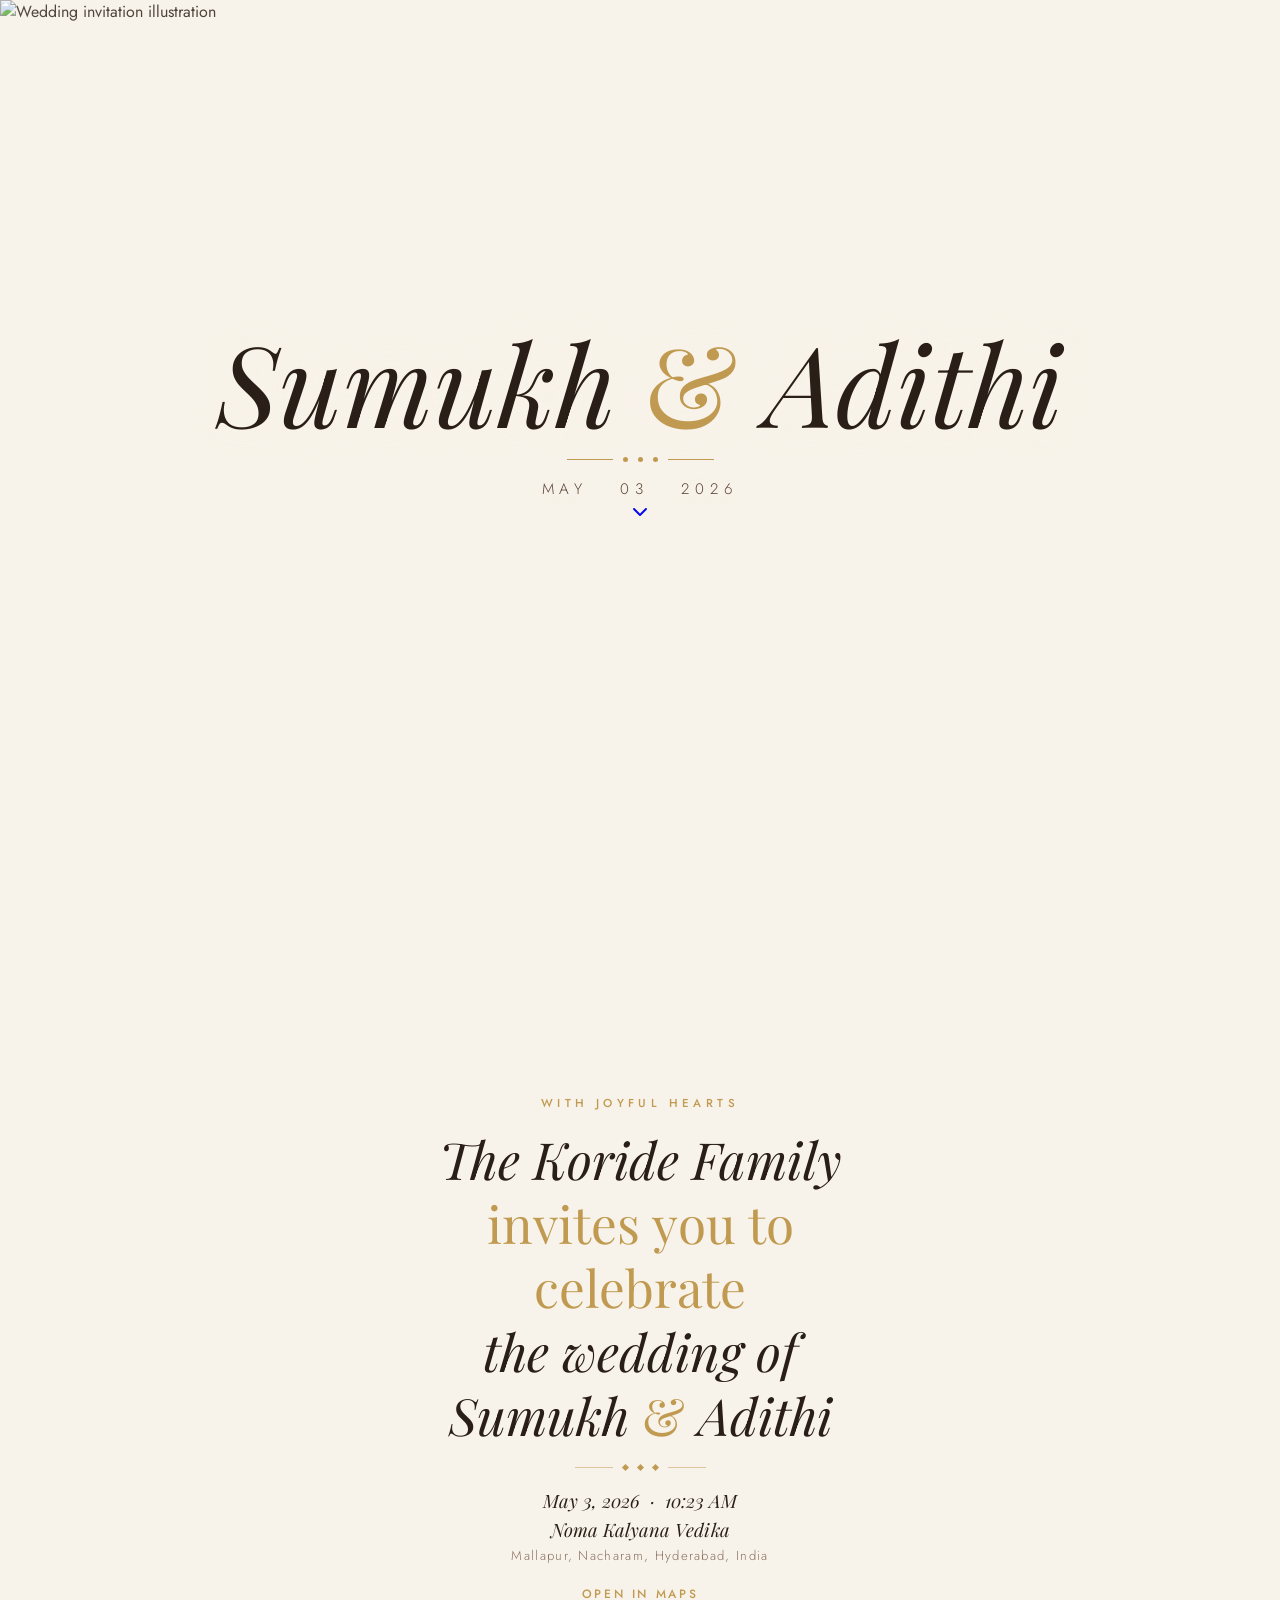
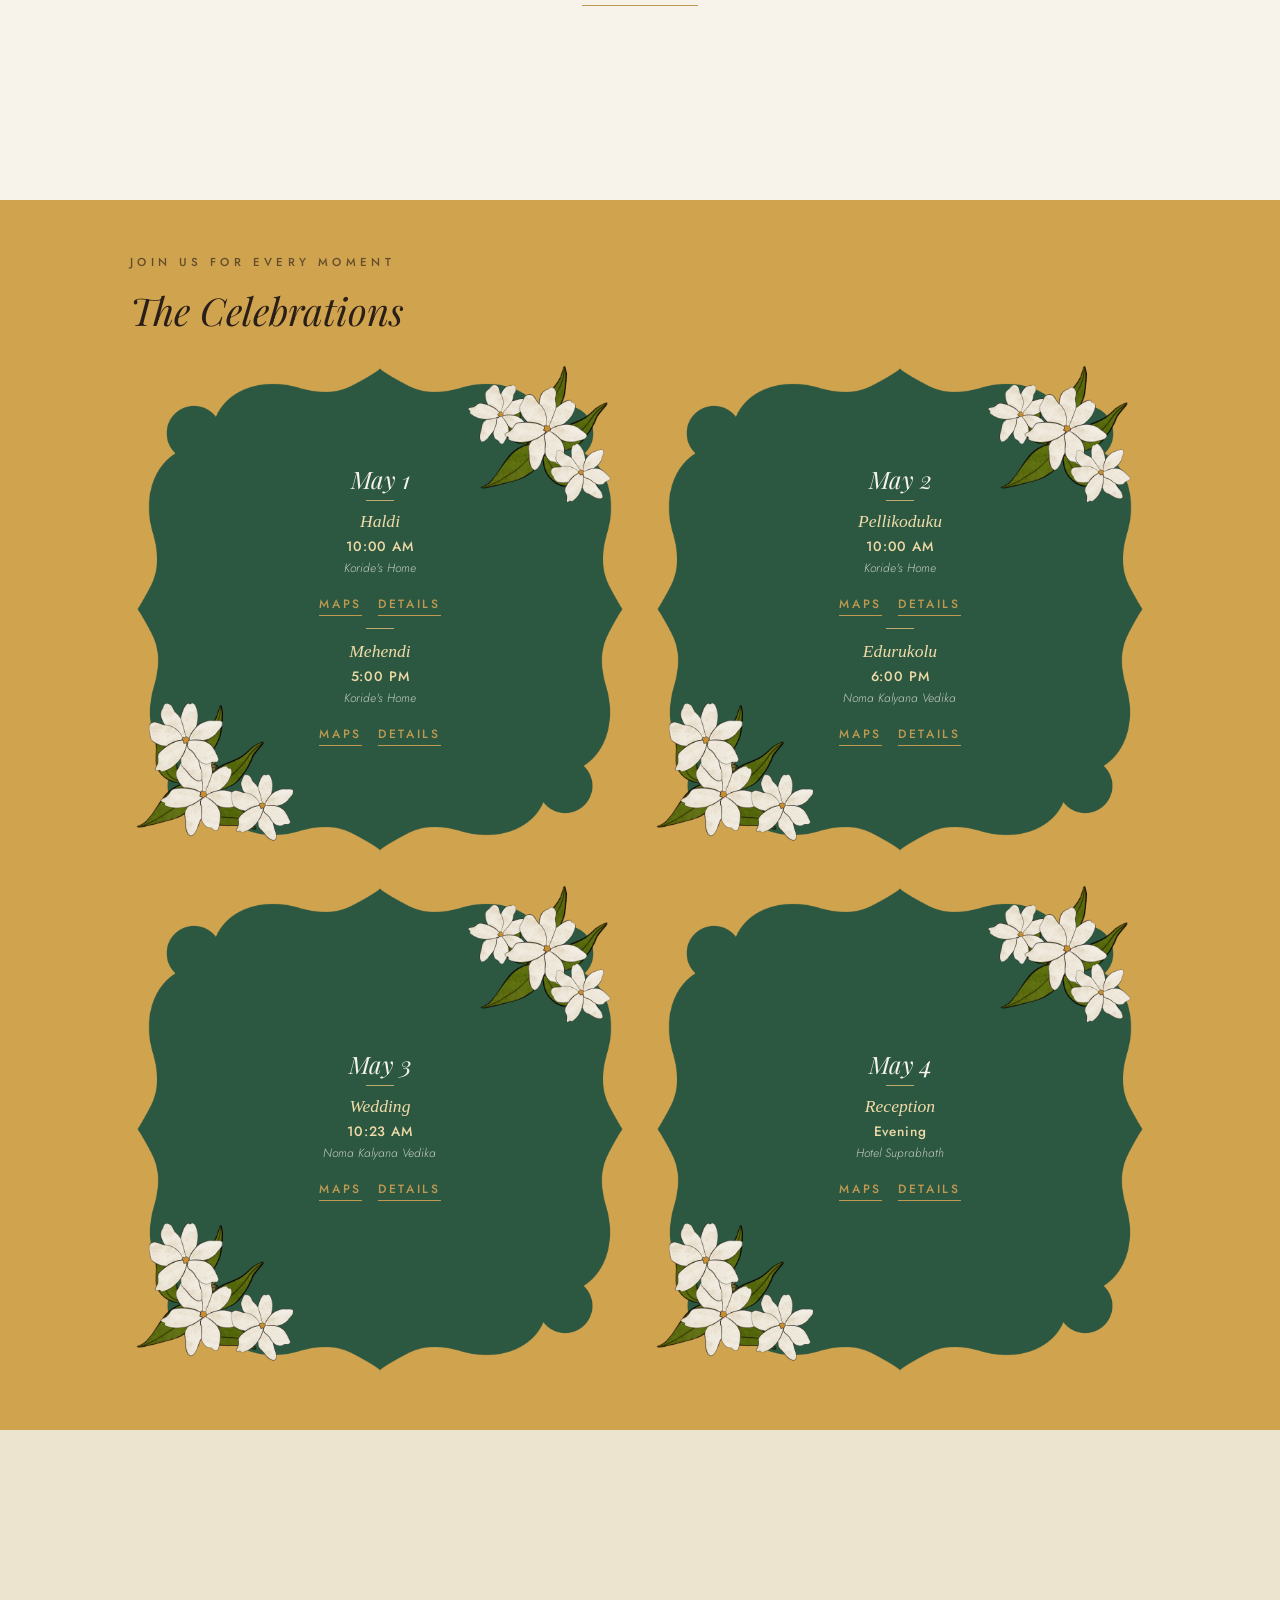
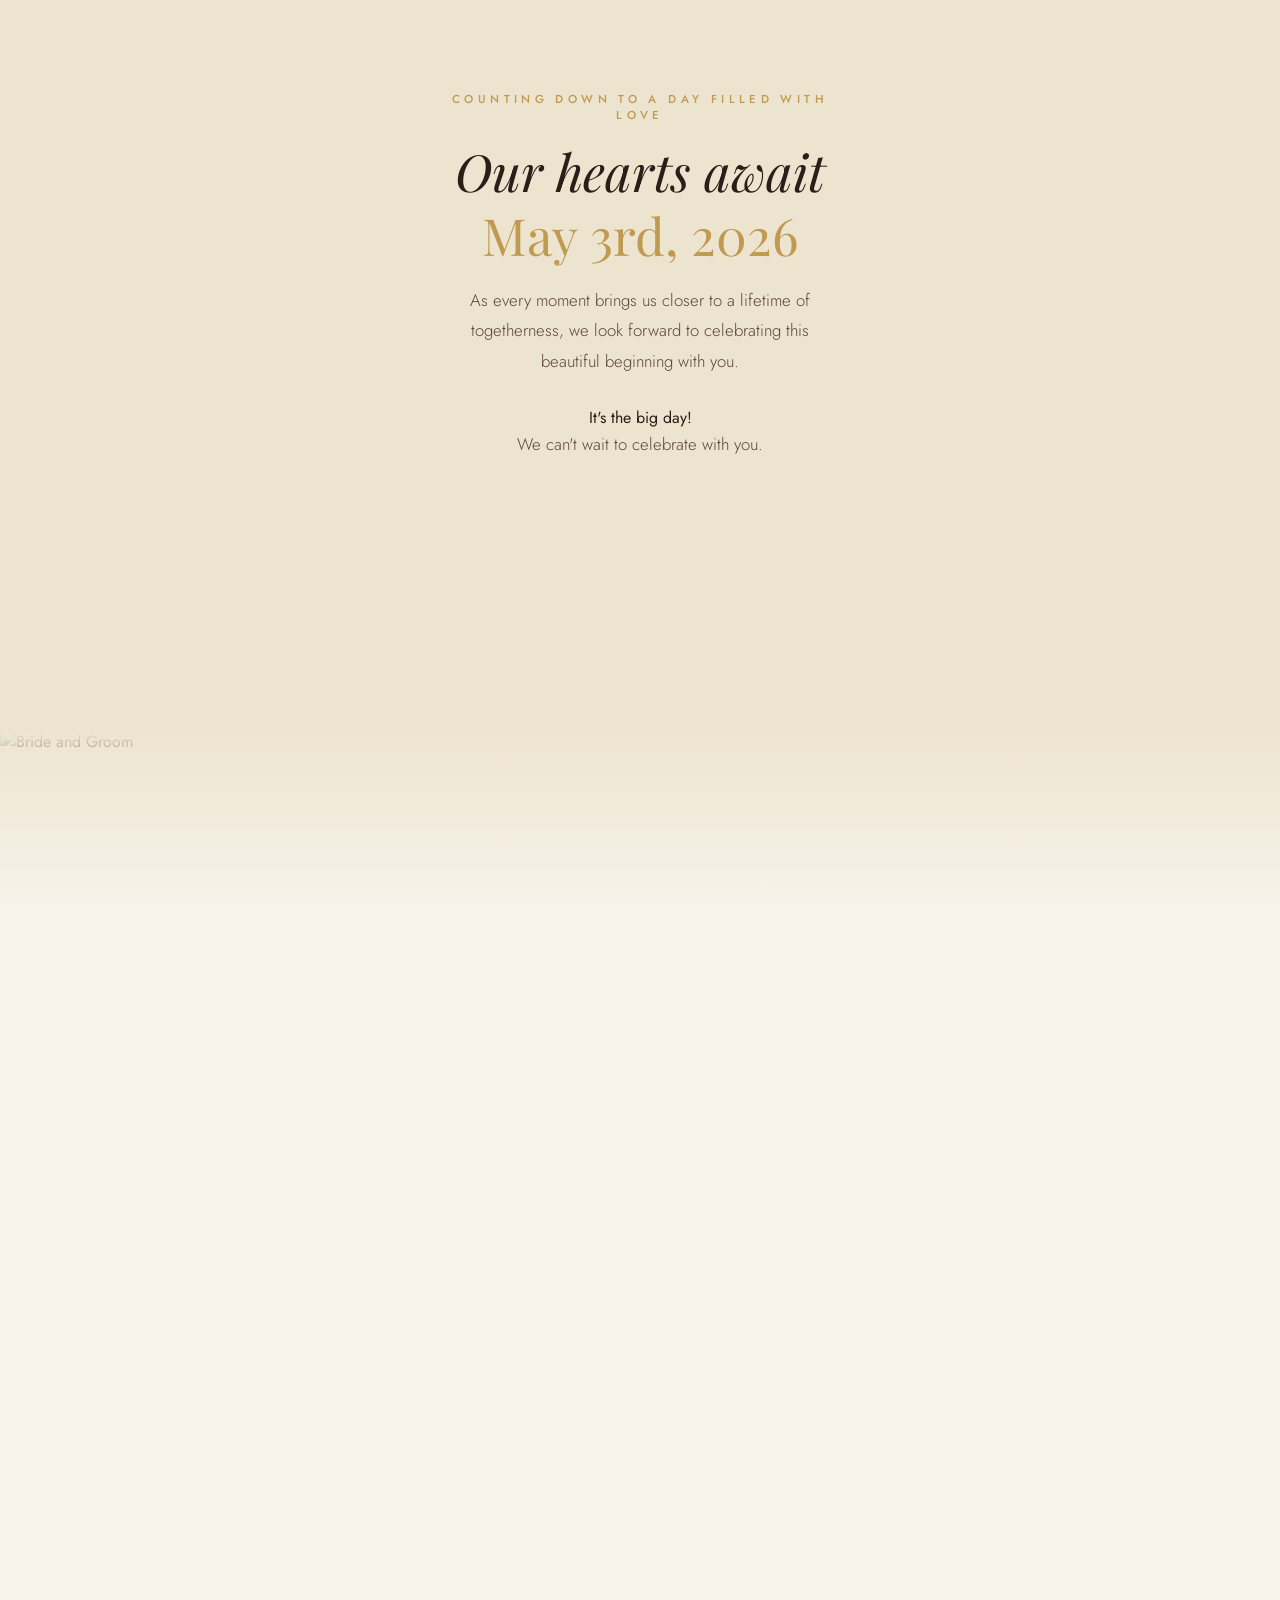
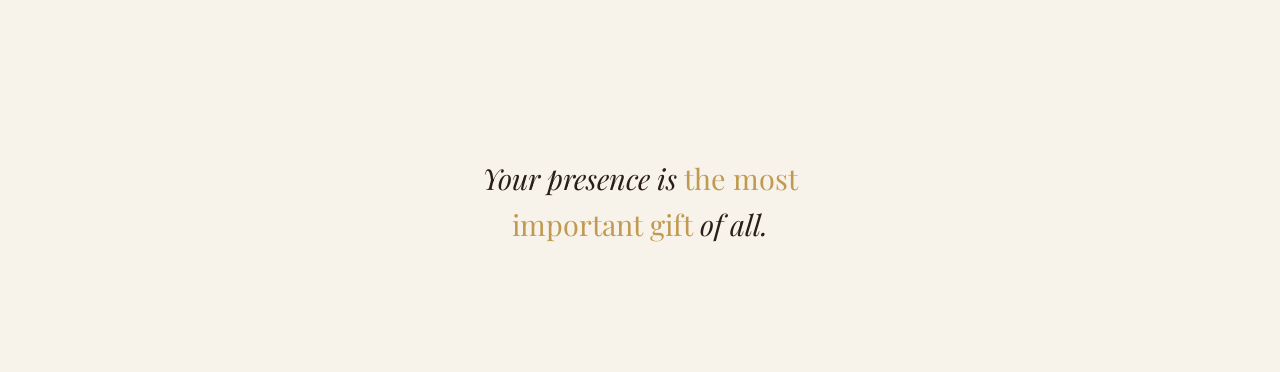
==== commit 213675f6: "trying to fix the preview again" ====
--- a/index.html
+++ b/index.html
@@ -1,25 +1,24 @@
 <!DOCTYPE html>
 <html lang="en">
 <head>
-  <meta charset="utf-8">
-  <title>Sumukh & Adithi | The Wedding</title>
-  <meta property="og:site_name" content="Sumukh & Adithi | Wedding">
-    <meta property="og:url" content="https://sumukh-weds-adithi.netlify.app">
-  <meta property="og:type" content="website">
-    <meta property="og:image" content="assets/main_page.png">
-<meta property="og:image:width" content="1200">
-<meta property="og:image:height" content="630">
-  <meta name="title" property="og:title" content="Sumukh & Adithi | Wedding">
-<meta name="description" property="og:description" content="Sumukh & Adithi are getting married on May 3rd, 2026 in Hyderabad. Join us for the wedding celebrations">  <meta name="viewport" content="width=device-width, initial-scale=1">
-  <meta name="theme-color" content="#f8f3ea">
-
-  <link rel="preconnect" href="https://fonts.googleapis.com">
-  <link rel="preconnect" href="https://fonts.gstatic.com" crossorigin>
-  <link href="https://fonts.googleapis.com/css2?family=Playfair+Display:ital,wght@0,400;0,500;1,400;1,500&family=Jost:wght@300;400;500&display=swap" rel="stylesheet">
-  <link rel="stylesheet" href="https://cdnjs.cloudflare.com/ajax/libs/font-awesome/6.5.0/css/all.min.css">
-  <link rel="stylesheet" href="style.css">
-  <link rel="icon" type="image/png" href="assets/favicon.ico">
-
+    <meta charset="utf-8">
+    <title>Sumukh & Adithi | The Wedding</title>
+    <meta property="og:site_name" content="Sumukh & Adithi | Wedding">
+    <meta property="og:url" content="https://sumukh-weds-adithi.netlify.app/">
+    <meta property="og:type" content="website">
+    <meta property="og:image" content="https://sumukh-weds-adithi.netlify.app/assets/main_page.jpg">
+    <meta property="og:image:width" content="1200">
+    <meta property="og:image:height" content="630">
+    <meta property="og:image:type" content="image/jpeg">
+    <meta property="og:title" content="Sumukh & Adithi | Wedding">
+    <meta property="og:description" content="Sumukh & Adithi are getting married on May 3rd, 2026 in Hyderabad. Join us for the wedding celebrations">
+    <meta name="theme-color" content="#f8f3ea">
+    <link rel="preconnect" href="https://fonts.googleapis.com">
+    <link rel="preconnect" href="https://fonts.gstatic.com" crossorigin>
+    <link href="https://fonts.googleapis.com/css2?family=Playfair+Display:ital,wght@0,400;0,500;1,400;1,500&family=Jost:wght@300;400;500&display=swap" rel="stylesheet">
+    <link rel="stylesheet" href="https://cdnjs.cloudflare.com/ajax/libs/font-awesome/6.5.0/css/all.min.css">
+    <link rel="stylesheet" href="style.css">
+    <link rel="icon" type="image/png" href="assets/favicon.ico">
 </head>
 <body>
 
@@ -238,14 +237,14 @@
   </section>
 
   <!-- ════════════════════ COUPLE ════════════════════ -->
-  <section class="couple-section">
-    <div class="couple-mask">
-      <picture>
-        <source media="(min-width: 768px)" srcset="assets/bride_and_groom.svg">
-        <img src="assets/bride_and_groom_mobile.svg" alt="Bride and Groom">
-      </picture>
-    </div>
-  </section>
+<section class="couple-section">
+  <div class="couple-mask">
+    <picture>
+      <source media="(min-width: 768px)" srcset="assets/bride_and_groom.svg">
+      <img src="assets/bride_and_groom_mobile.svg" alt="Bride and Groom">
+    </picture>
+  </div>
+</section>
 
   <!-- ════════════════════ GIFT / FOOTER ════════════════════ -->
   <section class="gift-section">
--- a/style.css
+++ b/style.css
@@ -479,11 +479,14 @@
 
 .events-grid {
   display: grid;
-  grid-template-columns: repeat(2, 1fr);
-  gap: clamp(20px, 3vw, 32px);
-  width: 100%;
-  padding: 0 clamp(16px, 4vw, 40px);
-  box-sizing: border-box;
+  grid-template-columns: 1fr;
+  gap: 20px;
+}
+
+@media (min-width: 768px) {
+  .events-grid {
+    grid-template-columns: repeat(2, 1fr);
+  }
 }
 
 .event-card {
@@ -878,13 +881,9 @@
 /* ============================================================
    RESPONSIVE
    ============================================================ */
-@media (max-width: 768px) {
-  .events-grid { grid-template-columns: repeat(2, 1fr); gap: 20px; }
-}
 
 @media (max-width: 480px) {
   .events-section { height: auto; min-height: 100svh; padding: 48px 0; }
-  .events-grid { grid-template-columns: 1fr; gap: 24px; padding: 0 16px; }
 }
 
 @media (max-height: 500px) {
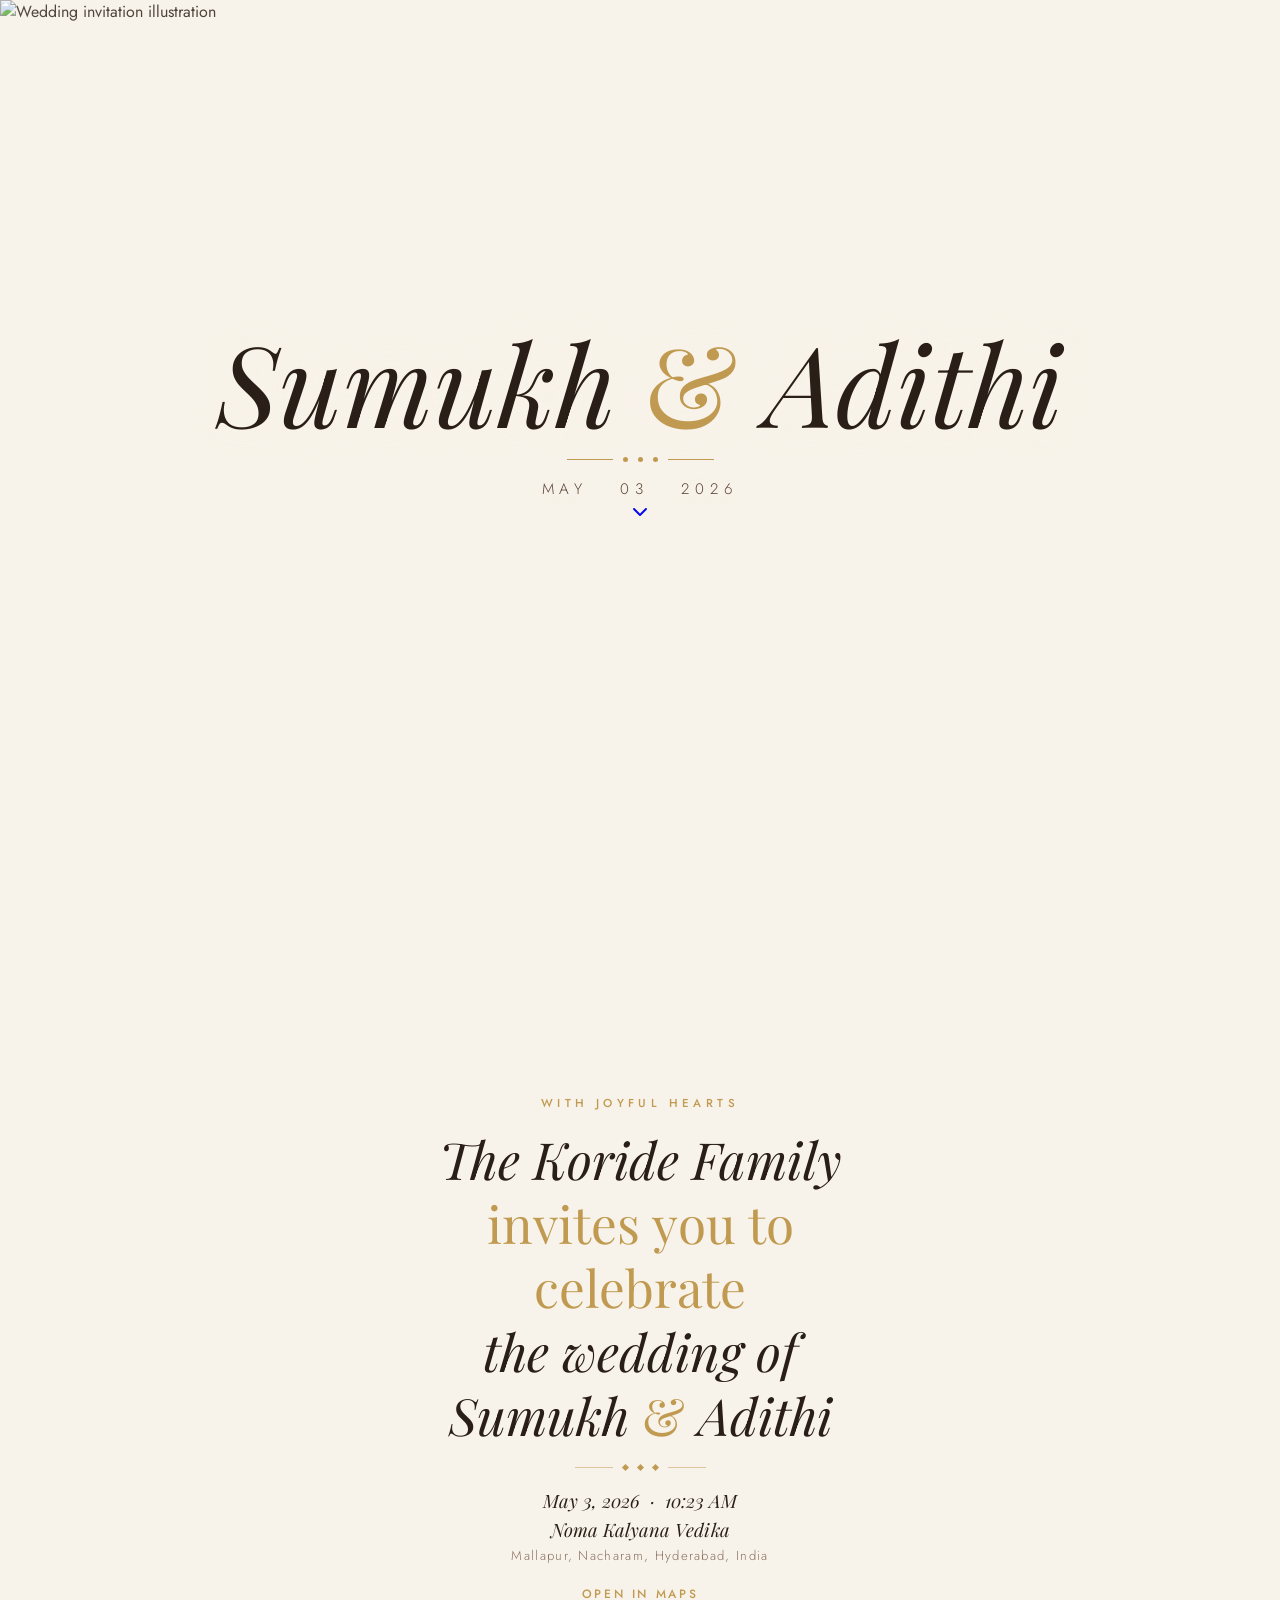
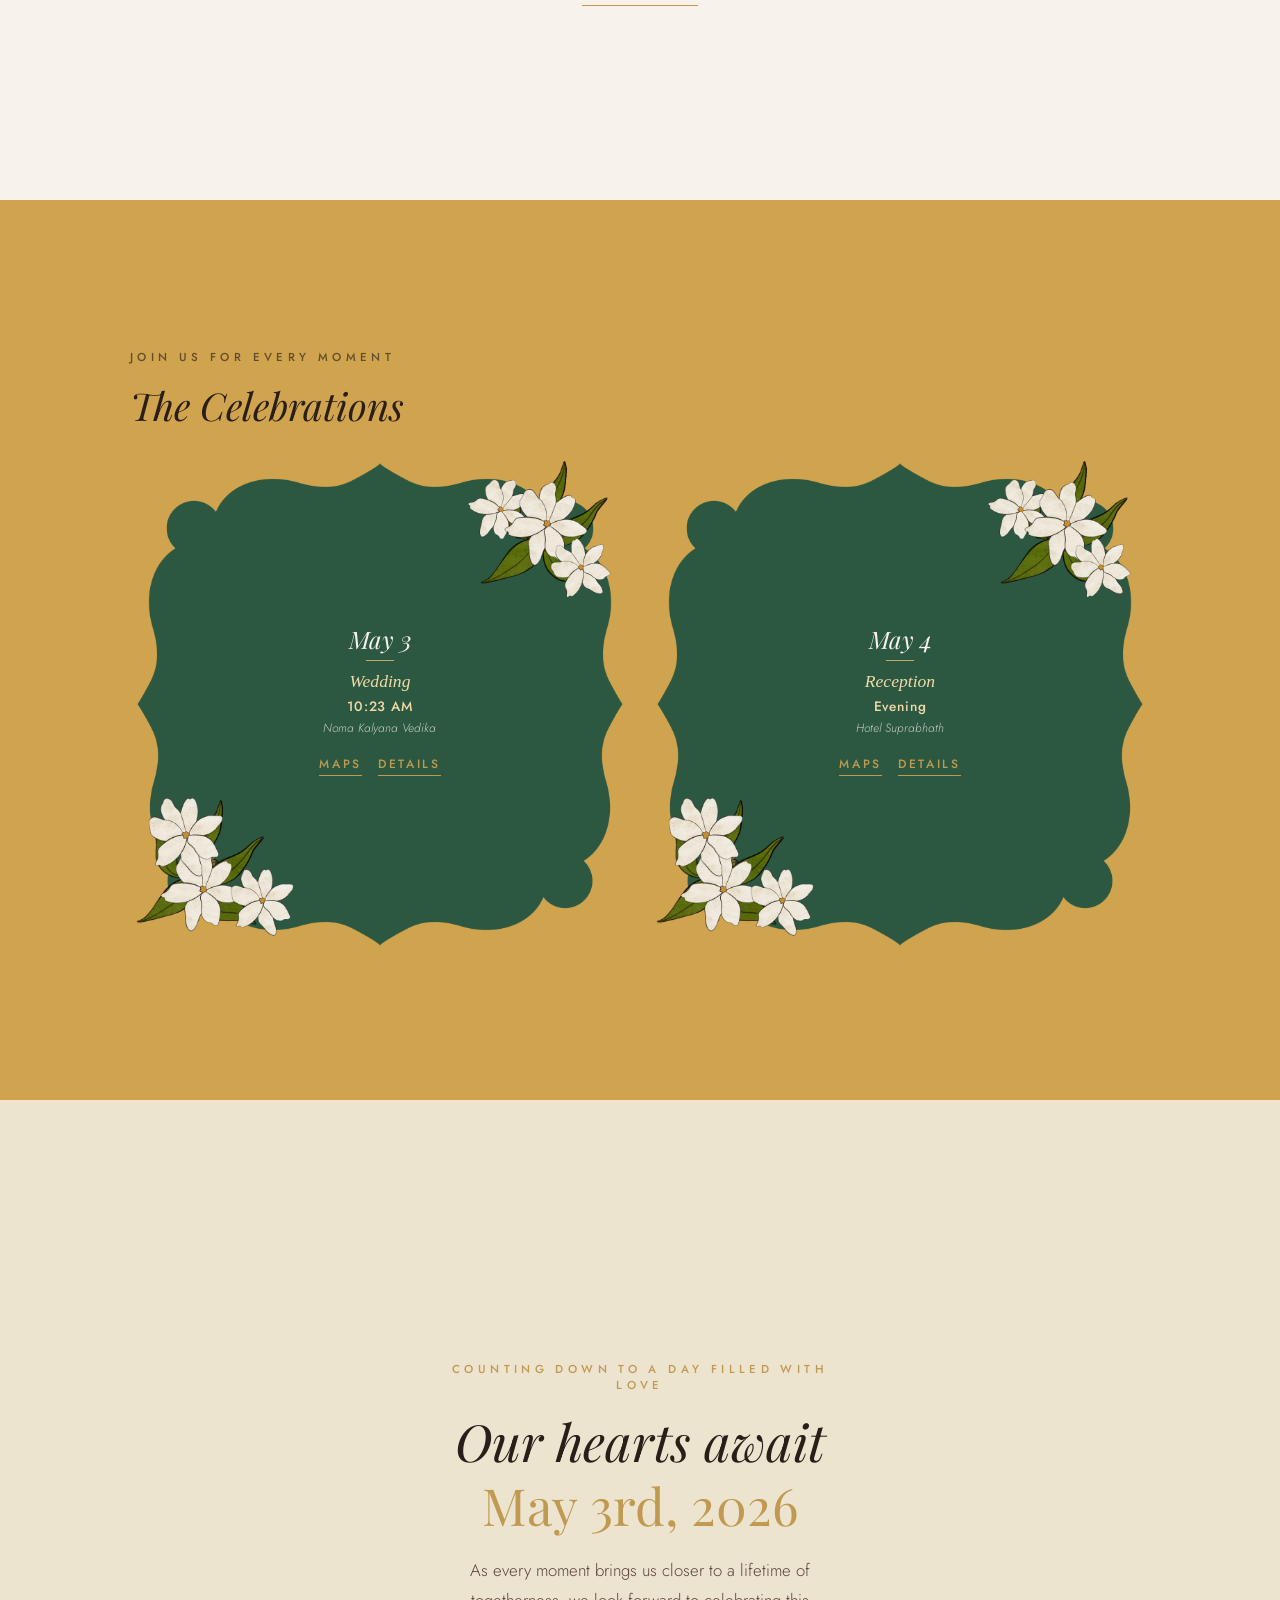
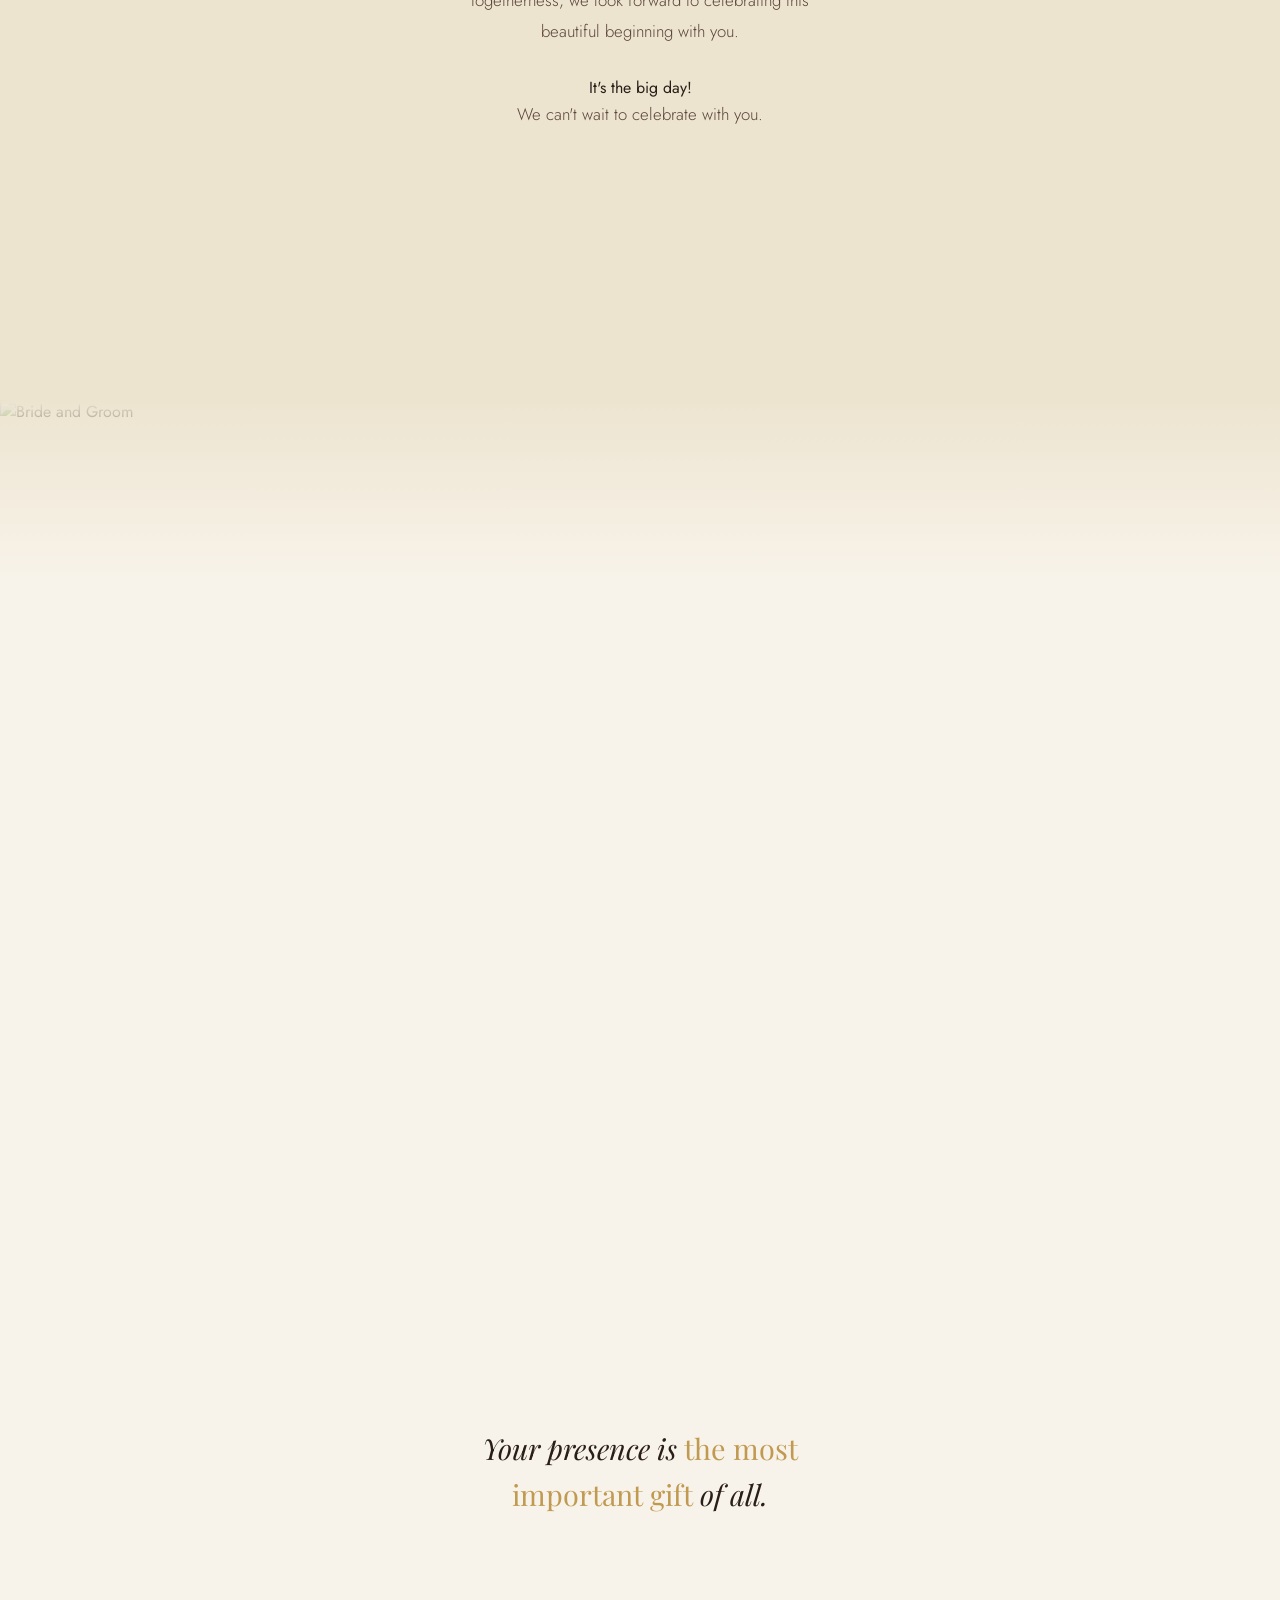
==== commit 7146d6bb: "add redirects for wedding event page and update event details" ====
--- a/index.html
+++ b/index.html
@@ -19,6 +19,7 @@
     <link rel="stylesheet" href="https://cdnjs.cloudflare.com/ajax/libs/font-awesome/6.5.0/css/all.min.css">
     <link rel="stylesheet" href="style.css">
     <link rel="icon" type="image/png" href="assets/favicon.ico">
+    <meta name="viewport" content="width=device-width, initial-scale=1.0">
 </head>
 <body>
 
@@ -93,70 +94,70 @@
       <div class="events-grid">
 
         <!-- May 1 -->
-        <div class="event-card reveal reveal-d1">
-          <h3>May 1</h3>
-          <div class="event-div"></div>
-          <div class="event-item"
-               data-title="Haldi"
-               data-date="May 1, 2026 · 10:00 AM"
-               data-location="Koride's Home"
-               data-desc="An Indian pre-wedding ritual where a paste of turmeric, sandalwood, and oils is applied to the bride and groom for purification, auspiciousness, and skin health">
-            <p style="font-style:italic;font-size:1.1em;margin-bottom:4px">Haldi</p>
-            <p class="event-date-text">10:00 AM</p>
-            <p class="event-loc">Koride's Home</p>
-            <div class="event-actions">
-              <a class="maps-link" href="https://maps.app.goo.gl/p1BziMAMjbYKRmMd9" target="_blank" onclick="event.stopPropagation()">Maps</a>
-              <button class="event-btn" onclick="openModal(this.closest('.event-item'))">Details</button>
-            </div>
-          </div>
-          <div class="event-div" style="margin:12px 0"></div>
-          <div class="event-item"
-               data-title="Mehendi"
-               data-date="May 1, 2026 · 5:00 PM"
-               data-location="Koride's Home"
-               data-desc="An intimate evening of henna artistry, music, and joy. The hands and feet will be adorned with intricate mehndi patterns in celebration of new beginnings.">
-            <p style="font-style:italic;font-size:1.1em;margin-bottom:4px">Mehendi</p>
-            <p class="event-date-text">5:00 PM</p>
-            <p class="event-loc">Koride's Home</p>
-            <div class="event-actions">
-              <a class="maps-link" href="https://maps.app.goo.gl/p1BziMAMjbYKRmMd9" target="_blank" onclick="event.stopPropagation()">Maps</a>
-              <button class="event-btn" onclick="openModal(this.closest('.event-item'))">Details</button>
-            </div>
-          </div>
-        </div>
+<!--        <div class="event-card reveal reveal-d1">-->
+<!--          <h3>May 1</h3>-->
+<!--          <div class="event-div"></div>-->
+<!--          <div class="event-item"-->
+<!--               data-title="Haldi"-->
+<!--               data-date="May 1, 2026 · 10:00 AM"-->
+<!--               data-location="Koride's Home"-->
+<!--               data-desc="An Indian pre-wedding ritual where a paste of turmeric, sandalwood, and oils is applied to the bride and groom for purification, auspiciousness, and skin health">-->
+<!--            <p style="font-style:italic;font-size:1.1em;margin-bottom:4px">Haldi</p>-->
+<!--            <p class="event-date-text">10:00 AM</p>-->
+<!--            <p class="event-loc">Koride's Home</p>-->
+<!--            <div class="event-actions">-->
+<!--              <a class="maps-link" href="https://maps.app.goo.gl/p1BziMAMjbYKRmMd9" target="_blank" onclick="event.stopPropagation()">Maps</a>-->
+<!--              <button class="event-btn" onclick="openModal(this.closest('.event-item'))">Details</button>-->
+<!--            </div>-->
+<!--          </div>-->
+<!--          <div class="event-div" style="margin:12px 0"></div>-->
+<!--          <div class="event-item"-->
+<!--               data-title="Mehendi"-->
+<!--               data-date="May 1, 2026 · 5:00 PM"-->
+<!--               data-location="Koride's Home"-->
+<!--               data-desc="An intimate evening of henna artistry, music, and joy. The hands and feet will be adorned with intricate mehndi patterns in celebration of new beginnings.">-->
+<!--            <p style="font-style:italic;font-size:1.1em;margin-bottom:4px">Mehendi</p>-->
+<!--            <p class="event-date-text">5:00 PM</p>-->
+<!--            <p class="event-loc">Koride's Home</p>-->
+<!--            <div class="event-actions">-->
+<!--              <a class="maps-link" href="https://maps.app.goo.gl/p1BziMAMjbYKRmMd9" target="_blank" onclick="event.stopPropagation()">Maps</a>-->
+<!--              <button class="event-btn" onclick="openModal(this.closest('.event-item'))">Details</button>-->
+<!--            </div>-->
+<!--          </div>-->
+<!--        </div>-->
 
         <!-- May 2 -->
-        <div class="event-card reveal reveal-d2">
-          <h3>May 2</h3>
-          <div class="event-div"></div>
-          <div class="event-item"
-               data-title="Pellikoduku"
-               data-date="May 2, 2026 · 10:00 AM"
-               data-location="Koride's Home"
-               data-desc="The traditional Telugu groom's ceremony, filled with sacred rituals, family blessings, and joyful festivities welcoming Sumukh into this new chapter.">
-            <p style="font-style:italic;font-size:1.1em;margin-bottom:4px">Pellikoduku</p>
-            <p class="event-date-text">10:00 AM</p>
-            <p class="event-loc">Koride's Home</p>
-            <div class="event-actions">
-              <a class="maps-link" href="https://maps.app.goo.gl/p1BziMAMjbYKRmMd9" target="_blank" onclick="event.stopPropagation()">Maps</a>
-              <button class="event-btn" onclick="openModal(this.closest('.event-item'))">Details</button>
-            </div>
-          </div>
-          <div class="event-div" style="margin:12px 0"></div>
-          <div class="event-item"
-               data-title="Edurukolu"
-               data-date="May 2, 2026 · 6:00 PM"
-               data-location="Noma Kalyana Vedika"
-               data-desc="The traditional Telugu wedding ritual marking the formal welcome of the groom and his family by the bride's family at the wedding venue.">
-            <p style="font-style:italic;font-size:1.1em;margin-bottom:4px">Edurukolu</p>
-            <p class="event-date-text">6:00 PM</p>
-            <p class="event-loc">Noma Kalyana Vedika</p>
-            <div class="event-actions">
-              <a class="maps-link" href="https://maps.app.goo.gl/pnnGEKu9GH6HP7Bb6" target="_blank" onclick="event.stopPropagation()">Maps</a>
-              <button class="event-btn" onclick="openModal(this.closest('.event-item'))">Details</button>
-            </div>
-          </div>
-        </div>
+<!--        <div class="event-card reveal reveal-d2">-->
+<!--          <h3>May 2</h3>-->
+<!--          <div class="event-div"></div>-->
+<!--          <div class="event-item"-->
+<!--               data-title="Pellikoduku"-->
+<!--               data-date="May 2, 2026 · 10:00 AM"-->
+<!--               data-location="Koride's Home"-->
+<!--               data-desc="The traditional Telugu groom's ceremony, filled with sacred rituals, family blessings, and joyful festivities welcoming Sumukh into this new chapter.">-->
+<!--            <p style="font-style:italic;font-size:1.1em;margin-bottom:4px">Pellikoduku</p>-->
+<!--            <p class="event-date-text">10:00 AM</p>-->
+<!--            <p class="event-loc">Koride's Home</p>-->
+<!--            <div class="event-actions">-->
+<!--              <a class="maps-link" href="https://maps.app.goo.gl/p1BziMAMjbYKRmMd9" target="_blank" onclick="event.stopPropagation()">Maps</a>-->
+<!--              <button class="event-btn" onclick="openModal(this.closest('.event-item'))">Details</button>-->
+<!--            </div>-->
+<!--          </div>-->
+<!--          <div class="event-div" style="margin:12px 0"></div>-->
+<!--          <div class="event-item"-->
+<!--               data-title="Edurukolu"-->
+<!--               data-date="May 2, 2026 · 6:00 PM"-->
+<!--               data-location="Noma Kalyana Vedika"-->
+<!--               data-desc="The traditional Telugu wedding ritual marking the formal welcome of the groom and his family by the bride's family at the wedding venue.">-->
+<!--            <p style="font-style:italic;font-size:1.1em;margin-bottom:4px">Edurukolu</p>-->
+<!--            <p class="event-date-text">6:00 PM</p>-->
+<!--            <p class="event-loc">Noma Kalyana Vedika</p>-->
+<!--            <div class="event-actions">-->
+<!--              <a class="maps-link" href="https://maps.app.goo.gl/pnnGEKu9GH6HP7Bb6" target="_blank" onclick="event.stopPropagation()">Maps</a>-->
+<!--              <button class="event-btn" onclick="openModal(this.closest('.event-item'))">Details</button>-->
+<!--            </div>-->
+<!--          </div>-->
+<!--        </div>-->
 
         <!-- May 3 -->
         <div class="event-card reveal reveal-d3">
